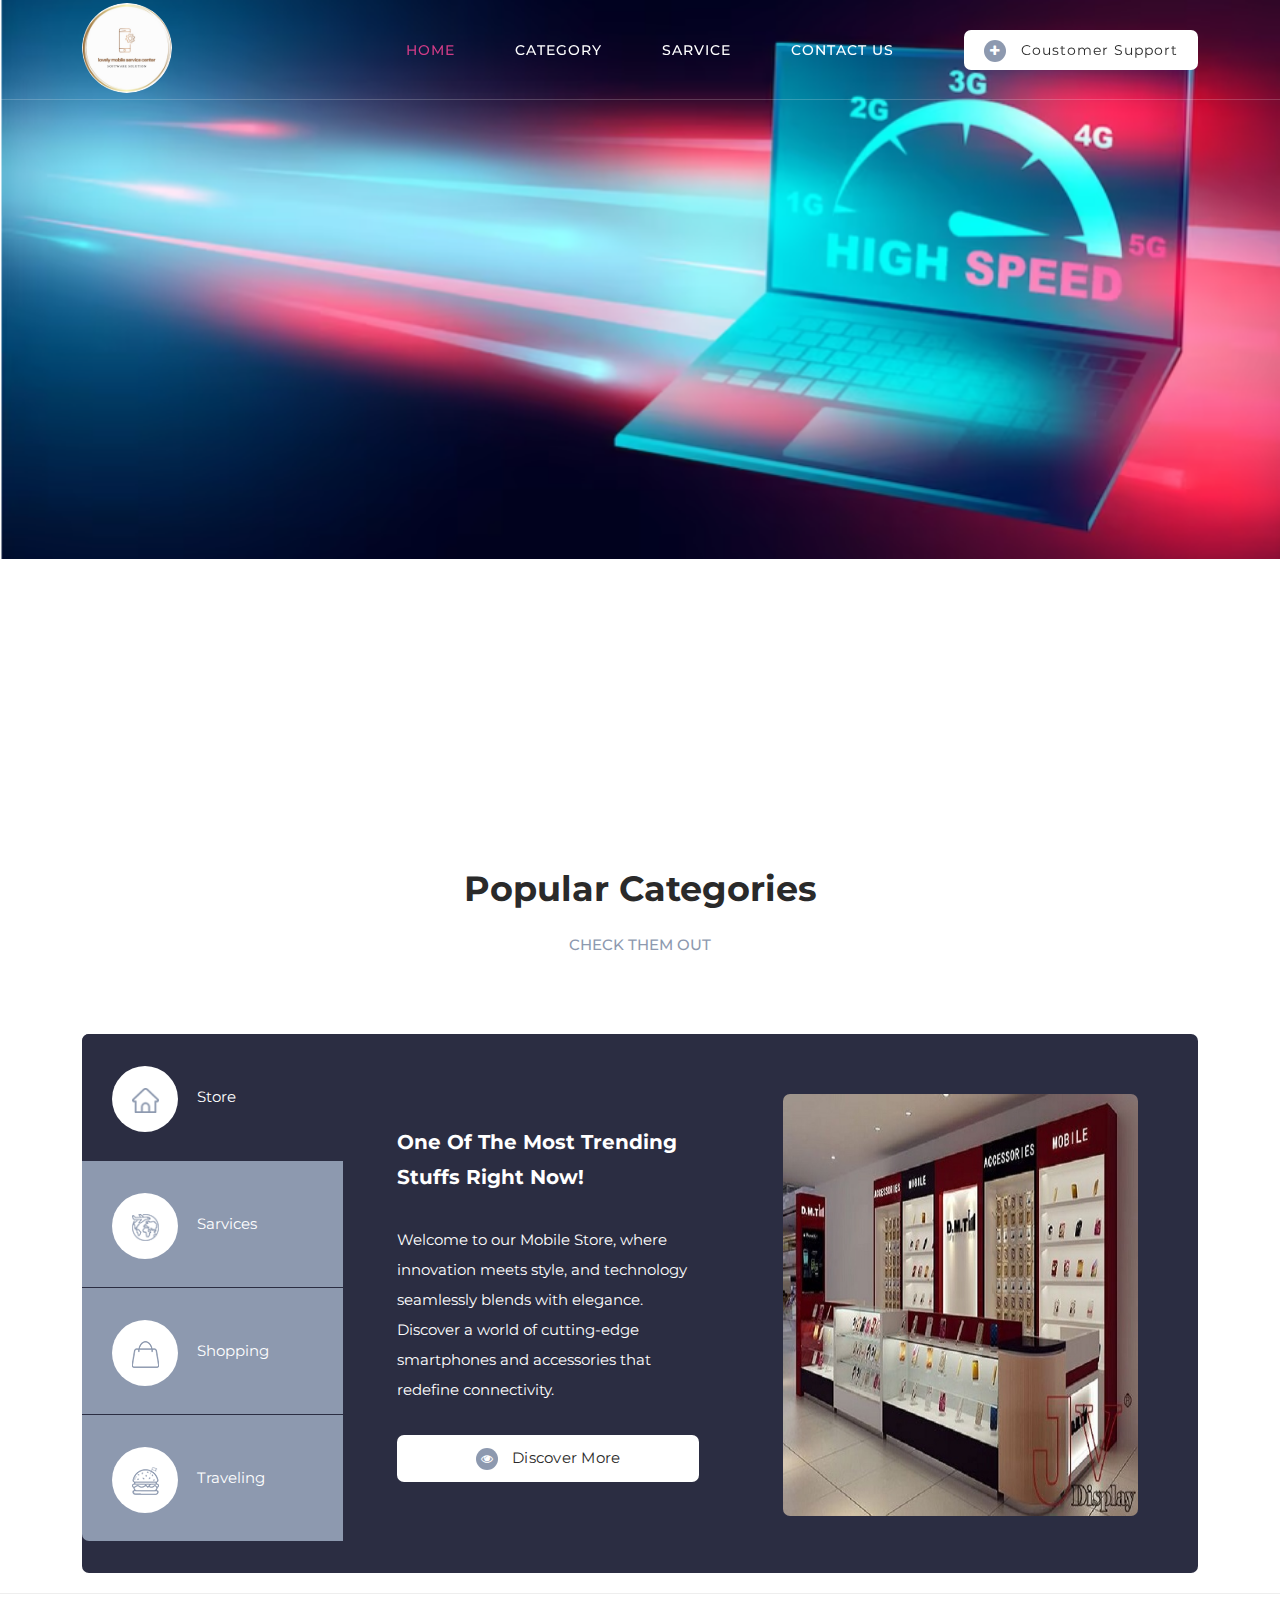
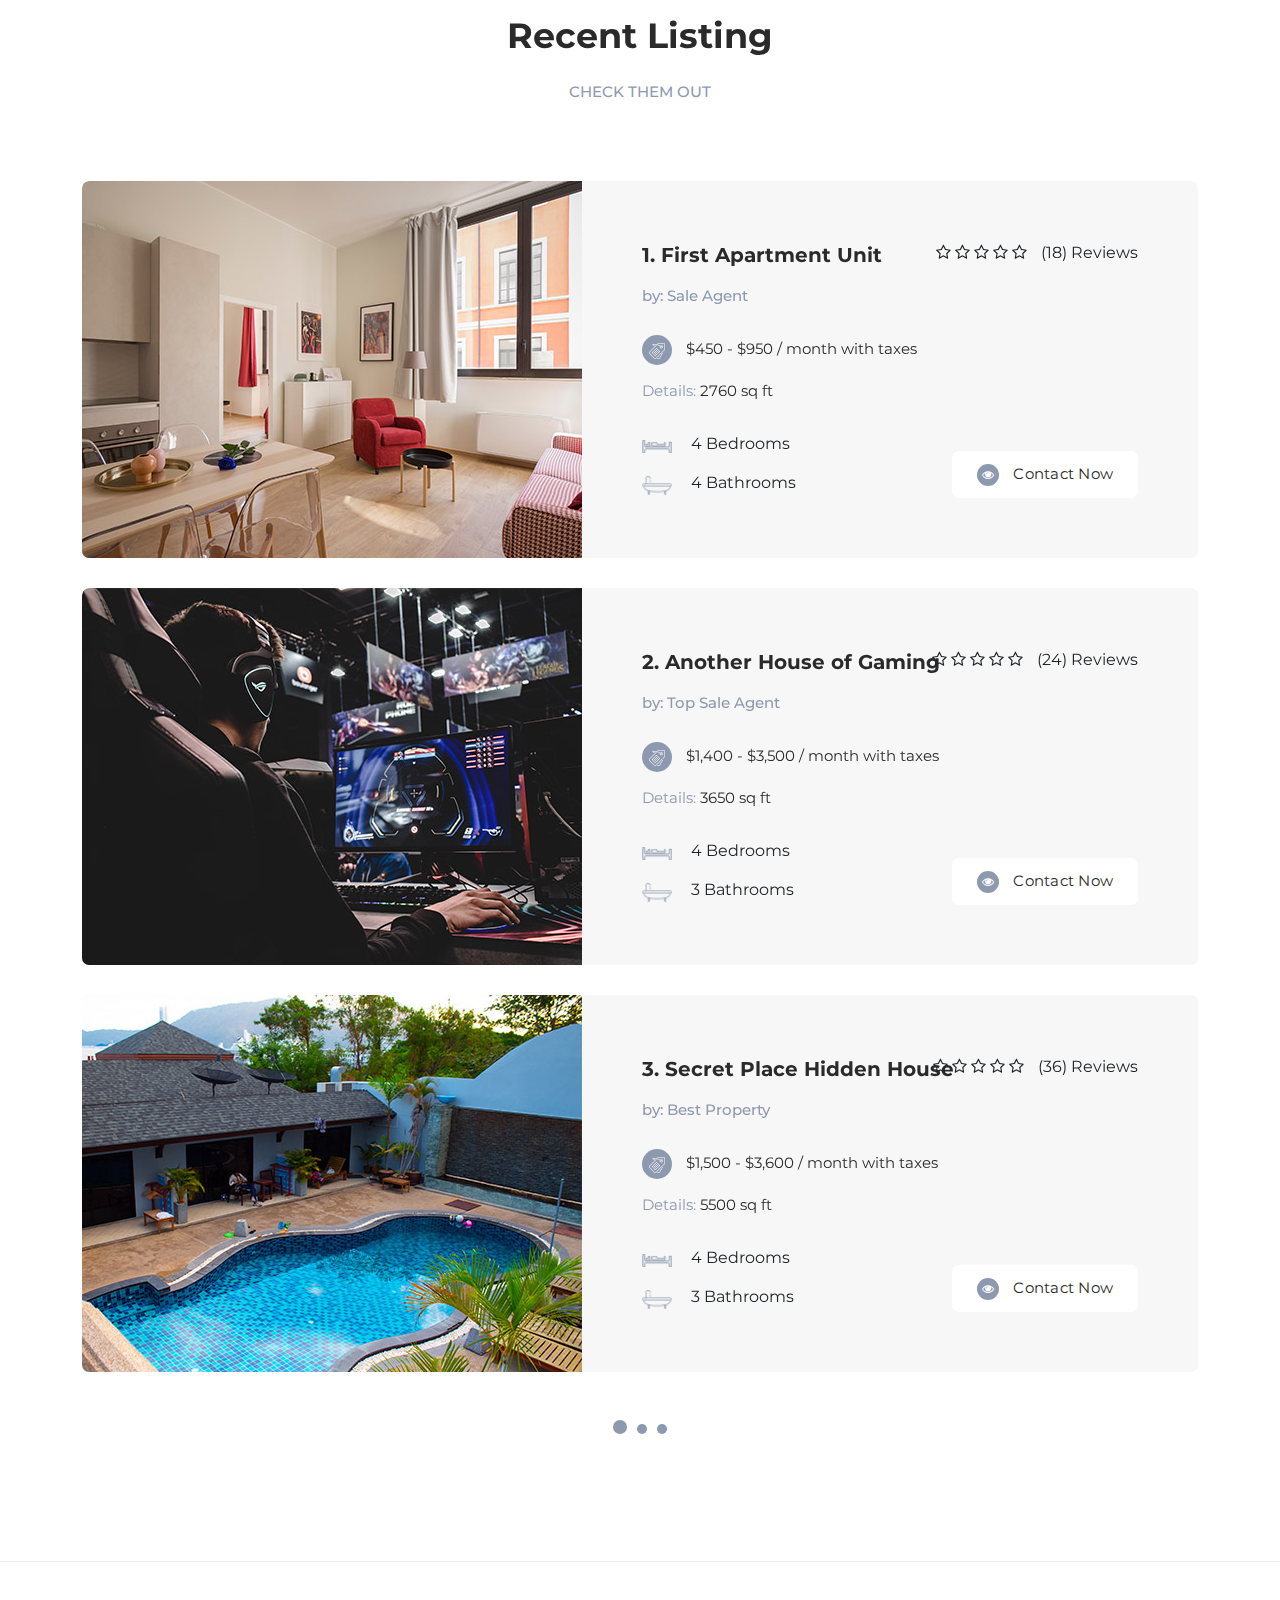
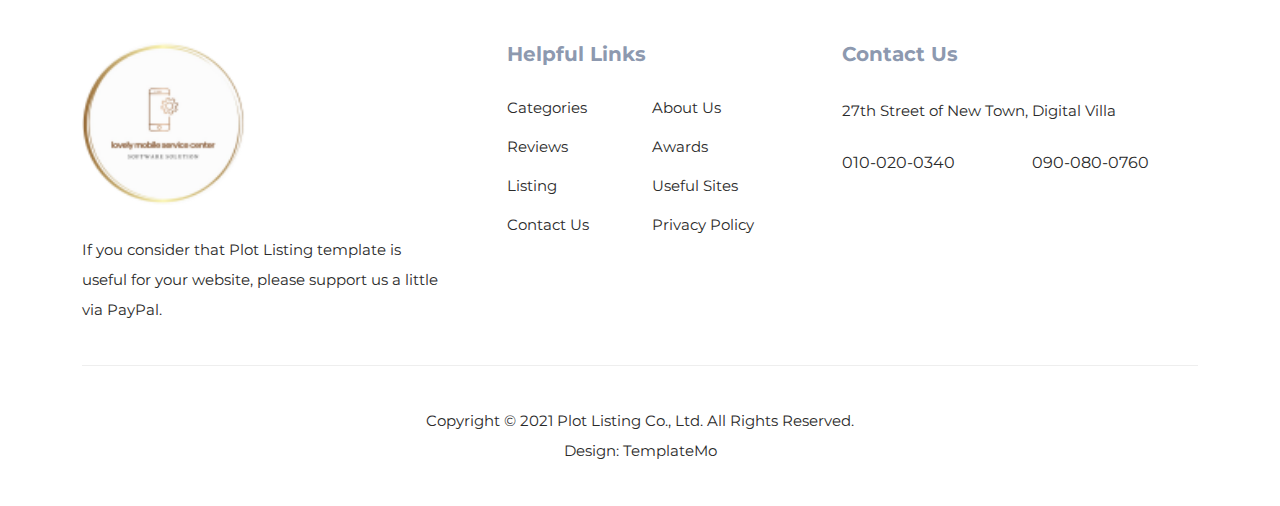
==== fina_year_project_ravi/home_page_ui/index.html @ c08e87d1 "Merge pull request #4 from ravipatel0052/child" ====
<!DOCTYPE html>
<html lang="en">

  <head>

    <meta charset="UTF-8">
    <meta name="viewport" content="width=device-width, initial-scale=1, shrink-to-fit=no">
    <meta name="description" content="">
    <meta name="author" content="">
    <link rel="preconnect" href="https://fonts.gstatic.com">
    <link href="https://fonts.googleapis.com/css2?family=Montserrat:wght@100;200;300;400;500;600;700;800;900&display=swap" rel="stylesheet">

    <title>Plot Listing HTML5 Website Template</title>

    <!-- Bootstrap core CSS -->
    <link href="vendor/bootstrap/css/bootstrap.min.css" rel="stylesheet">

    <!-- Additional CSS Files -->
    <link rel="stylesheet" href="assets/css/fontawesome.css">
    <link rel="stylesheet" href="assets/css/templatemo-plot-listing.css">
    <link rel="stylesheet" href="assets/css/animated.css">
    <link rel="stylesheet" href="assets/css/owl.css">

  </head>

<body>

  <!-- ***** Preloader Start ***** -->
  <div id="js-preloader" class="js-preloader">
    <div class="preloader-inner">
      <span class="dot"></span>
      <div class="dots">
        <span></span>
        <span></span>
        <span></span>
      </div>
    </div>
  </div>
  <!-- ***** Preloader End ***** -->

  <!-- ***** Header Area Start ***** -->
  <header class="header-area header-sticky wow slideInDown" data-wow-duration="0.75s" data-wow-delay="0s">
    <div class="container">
      <div class="row">
        <div class="col-12">
          <nav class="main-nav">
            <!-- ***** Logo Start ***** -->
            <a href="index.html" class="logo">
            </a>
            <!-- ***** Logo End ***** -->
            <!-- ***** Menu Start ***** -->
            <ul class="nav">
              <li><a href="index.html" class="active">Home</a></li>
              <li><a href="category.html">Category</a></li>
              <li><a href="listing.html">Sarvice</a></li>
              <li><a href="contact.html">Contact Us</a></li> 
              <li><div class="main-white-button"><a href="#"><i class="fa fa-plus"></i> Coustomer Support</a></div></li> 
            </ul>        
            <a class='menu-trigger'>
                <span>Menu</span>
            </a>
            <!-- ***** Menu End ***** -->
          </nav>
        </div>
      </div>
    </div>
  </header>

  
  <div>
    <div>
      <div>
        <div class="col-lg-12">
          <div class="owl-carousel owl-listing">
            <div class="item">
              <div class="row">
                <div class="main-slide">
                  <img src="./assets/images/f.png" alt="">
                </div>
              </div>
            </div>
            <div class="item">
              <div class="row">
                <div class="main-slide">
                  <img src="./assets/images/ff.png" alt="">
                </div>
              </div>
            </div>
            <div class="item">
              <div class="row">
                <div class="main-slide">
                  <img src="./assets/images/fffff.png" alt="">
                </div>
              </div>
            </div>
            <div class="item">
              <div class="row">
                <div class="main-slide">
                  <img src="./assets/images/ffff.png" alt="">
                </div>
              </div>
            </div>
            <div class="item">
              <div class="row">
                <div class="main-slide">
                  <img src="./assets/images/fff.png" alt="">
                </div>
              </div>
            </div>
          </div>
        </div>
      </div>
    </div>
  </div>

  <div class="popular-categories">
    <div class="container">
      <div class="row">
        <div class="col-lg-12">
          <div class="section-heading">
            <h2>Popular Categories</h2>
            <h6>Check Them Out</h6>
          </div>
        </div>
        <div class="col-lg-12">
          <div class="naccs">
            <div class="grid">
              <div class="row">
                <div class="col-lg-3">
                  <div class="menu">
                    <div class="first-thumb active">
                      <div class="thumb">
                        <span class="icon"><img src="assets/images/search-icon-01.png" alt=""></span>
                        Store
                      </div>
                    </div>
                    <div>
                      <div class="thumb">                 
                        <span class="icon"><img src="assets/images/search-icon-05.png" alt=""></span>
                        Sarvices
                      </div>
                    </div>
                    
                    <div>
                      <div class="thumb">                 
                        <span class="icon"><img src="assets/images/search-icon-04.png" alt=""></span>
                        Shopping
                      </div>
                    </div>
                    <div class="last-thumb">
                      <div class="thumb">                 
                        <span class="icon"><img src="assets/images/search-icon-02.png" alt=""></span>
                        Traveling
                      </div>
                    </div>
                  </div>
                </div> 
                <div class="col-lg-9 align-self-center">
                  <ul class="nacc">
                    <li class="active">
                      <div>
                        <div class="thumb">
                          <div class="row">
                            <div class="col-lg-5 align-self-center">
                              <div class="left-text">
                                <h4>One Of The Most Trending Stuffs Right Now!</h4>
                                <p>Welcome to our Mobile Store, where innovation meets style, and technology seamlessly blends with elegance. Discover a world of cutting-edge smartphones and accessories that redefine connectivity.</p>
                                <div class="main-white-button"><a href="#"><i class="fa fa-eye"></i> Discover More</a></div>
                              </div>
                            </div>
                            <div class="col-lg-7 align-self-center">
                              <div class="right-image">
                                <img src="assets/images/tabs-image-01.jpeg" alt="">
                              </div>
                            </div>
                          </div>
                        </div>
                      </div>
                    </li>
                    <li>
                      <div>
                        <div class="thumb">
                          <div class="row">
                            <div class="col-lg-5 align-self-center">
                              <div class="left-text">
                                <h4>Food and Lifestyle category is here</h4>
                                <p>You can feel free to download, edit and apply this template for your website. Please tell your friends about TemplateMo website.</p>
                                <div class="main-white-button"><a href="#"><i class="fa fa-eye"></i> Explore More</a></div>
                              </div>
                            </div>
                            <div class="col-lg-7 align-self-center">
                              <div class="right-image">
                                <img src="assets/images/tabs-image-02.jpg" alt="Foods on the table">
                              </div>
                            </div>
                          </div>
                        </div>
                      </div>
                    </li>
                    <li>
                      <div>
                        <div class="thumb">
                          <div class="row">
                            <div class="col-lg-5 align-self-center">
                              <div class="left-text">
                                <h4>Best car rentals for your trips!</h4>
                                <p>Did you know? You can get the best free HTML templates on Too CSS blog. Visit the blog pages and explore fresh and latest website templates.</p>
                                <div class="main-white-button"><a href="listing.html"><i class="fa fa-eye"></i> More Listing</a></div>
                              </div>
                            </div>
                            <div class="col-lg-7 align-self-center">
                              <div class="right-image">
                                <img src="assets/images/tabs-image-04.jpg" alt="cars in the city">
                              </div>
                            </div>
                          </div>
                        </div>
                      </div>
                    </li>
                    <li>
                      <div>
                        <div class="thumb">
                          <div class="row">
                            <div class="col-lg-5 align-self-center">
                              <div class="left-text">
                                <h4>Shopping List: Images from Unsplash</h4>
                                <p>Image credits go to Unsplash website that provides free stock photos for anyone. Images used in this Plot Listing template are from Unsplash.</p>
                                <div class="main-white-button"><a href="#"><i class="fa fa-eye"></i> Discover More</a></div>
                              </div>
                            </div>
                            <div class="col-lg-7 align-self-center">
                              <div class="right-image">
                                <img src="assets/images/tabs-image-03.jpg" alt="Shopping Girl">
                              </div>
                            </div>
                          </div>
                        </div>
                      </div>
                    </li>
                  </ul>
                </div>          
              </div>
            </div>
          </div>
        </div>
      </div>
    </div>
  </div>


  <div class="recent-listing">
    <div class="container">
      <div class="row">
        <div class="col-lg-12">
          <div class="section-heading header-text">
            <h2>Recent Listing</h2>
            <h6>Check Them Out</h6>
          </div>
        </div>
        <div class="col-lg-12">
          <div class="owl-carousel owl-listing">
            <div class="item">
              <div class="row">
                <div class="col-lg-12">
                  <div class="listing-item">
                    <div class="left-image">
                      <a href="#"><img src="assets/images/listing-01.jpg" alt=""></a>
                    </div>
                    <div class="right-content align-self-center">
                      <a href="#"><h4>1. First Apartment Unit</h4></a>
                      <h6>by: Sale Agent</h6>
                      <ul class="rate">
                        <li><i class="fa fa-star-o"></i></li>
                        <li><i class="fa fa-star-o"></i></li>
                        <li><i class="fa fa-star-o"></i></li>
                        <li><i class="fa fa-star-o"></i></li>
                        <li><i class="fa fa-star-o"></i></li>
                        <li>(18) Reviews</li>
                      </ul>
                      <span class="price"><div class="icon"><img src="assets/images/listing-icon-01.png" alt=""></div> $450 - $950 / month with taxes</span>
                      <span class="details">Details: <em>2760 sq ft</em></span>
                      <ul class="info">
                        <li><img src="assets/images/listing-icon-02.png" alt=""> 4 Bedrooms</li>
                        <li><img src="assets/images/listing-icon-03.png" alt=""> 4 Bathrooms</li>
                      </ul>
                      <div class="main-white-button">
                        <a href="contact.html"><i class="fa fa-eye"></i> Contact Now</a>
                      </div>
                    </div>
                  </div>
                </div>
                <div class="col-lg-12">
                  <div class="listing-item">
                    <div class="left-image">
                      <a href="#"><img src="assets/images/listing-02.jpg" alt=""></a>
                    </div>
                    <div class="right-content align-self-center">
                      <a href="#"><h4>2. Another House of Gaming</h4></a>
                      <h6>by: Top Sale Agent</h6>
                      <ul class="rate">
                        <li><i class="fa fa-star-o"></i></li>
                        <li><i class="fa fa-star-o"></i></li>
                        <li><i class="fa fa-star-o"></i></li>
                        <li><i class="fa fa-star-o"></i></li>
                        <li><i class="fa fa-star-o"></i></li>
                        <li>(24) Reviews</li>
                      </ul>
                      <span class="price"><div class="icon"><img src="assets/images/listing-icon-01.png" alt=""></div> $1,400 - $3,500 / month with taxes</span>
                      <span class="details">Details: <em>3650 sq ft</em></span>
                      <ul class="info">
                        <li><img src="assets/images/listing-icon-02.png" alt=""> 4 Bedrooms</li>
                        <li><img src="assets/images/listing-icon-03.png" alt=""> 3 Bathrooms</li>
                      </ul>
                      <div class="main-white-button">
                        <a href="contact.html"><i class="fa fa-eye"></i> Contact Now</a>
                      </div>
                    </div>
                  </div>
                </div>
                <div class="col-lg-12">
                  <div class="listing-item">
                    <div class="left-image">
                      <a href="#"><img src="assets/images/listing-03.jpg" alt=""></a>
                    </div>
                    <div class="right-content align-self-center">
                      <a href="#"><h4>3. Secret Place Hidden House</h4></a>
                      <h6>by: Best Property</h6>
                      <ul class="rate">
                        <li><i class="fa fa-star-o"></i></li>
                        <li><i class="fa fa-star-o"></i></li>
                        <li><i class="fa fa-star-o"></i></li>
                        <li><i class="fa fa-star-o"></i></li>
                        <li><i class="fa fa-star-o"></i></li>
                        <li>(36) Reviews</li>
                      </ul>
                      <span class="price"><div class="icon"><img src="assets/images/listing-icon-01.png" alt=""></div> $1,500 - $3,600 / month with taxes</span>
                      <span class="details">Details: <em>5500 sq ft</em></span>
                      <ul class="info">
                        <li><img src="assets/images/listing-icon-02.png" alt=""> 4 Bedrooms</li>
                        <li><img src="assets/images/listing-icon-03.png" alt=""> 3 Bathrooms</li>
                      </ul>
                      <div class="main-white-button">
                        <a href="contact.html"><i class="fa fa-eye"></i> Contact Now</a>
                      </div>
                    </div>
                  </div>
                </div>
              </div>
            </div>
            <div class="item">
              <div class="row">
                <div class="col-lg-12">
                  <div class="listing-item">
                    <div class="left-image">
                      <a href="#"><img src="assets/images/listing-04.jpg" alt=""></a>
                    </div>
                    <div class="right-content align-self-center">
                      <a href="#"><h4>4. Sunshine Fourth Apartment</h4></a>
                      <h6>by: Sale Agent</h6>
                      <ul class="rate">
                        <li><i class="fa fa-star-o"></i></li>
                        <li><i class="fa fa-star-o"></i></li>
                        <li><i class="fa fa-star-o"></i></li>
                        <li><i class="fa fa-star-o"></i></li>
                        <li><i class="fa fa-star-o"></i></li>
                        <li>(24) Reviews</li>
                      </ul>
                      <span class="price"><div class="icon"><img src="assets/images/listing-icon-01.png" alt=""></div> $3,600 / month with taxes</span>
                      <span class="details">Details: <em>3660 sq ft</em></span>
                      <ul class="info">
                        <li><img src="assets/images/listing-icon-02.png" alt=""> 5 Bedrooms</li>
                        <li><img src="assets/images/listing-icon-03.png" alt=""> 3 Bathrooms</li>
                      </ul>
                      <div class="main-white-button">
                        <a href="contact.html"><i class="fa fa-eye"></i> Contact Now</a>
                      </div>
                    </div>
                  </div>
                </div>
                <div class="col-lg-12">
                  <div class="listing-item">
                    <div class="left-image">
                      <a href="#"><img src="assets/images/listing-05.jpg" alt=""></a>
                    </div>
                    <div class="right-content align-self-center">
                      <a href="#"><h4>5. Best House Of the Town</h4></a>
                      <h6>by: Sale Agent</h6>
                      <ul class="rate">
                        <li><i class="fa fa-star-o"></i></li>
                        <li><i class="fa fa-star-o"></i></li>
                        <li><i class="fa fa-star-o"></i></li>
                        <li><i class="fa fa-star-o"></i></li>
                        <li><i class="fa fa-star-o"></i></li>
                        <li>(32) Reviews</li>
                      </ul>
                      <span class="price"><div class="icon"><img src="assets/images/listing-icon-01.png" alt=""></div> $5,600 / month with taxes</span>
                      <span class="details">Details: <em>1750 sq ft</em></span>
                      <ul class="info">
                        <li><img src="assets/images/listing-icon-02.png" alt=""> 6 Bedrooms</li>
                        <li><img src="assets/images/listing-icon-03.png" alt=""> 3 Bathrooms</li>
                      </ul>
                      <div class="main-white-button">
                        <a href="contact.html"><i class="fa fa-eye"></i> Contact Now</a>
                      </div>
                    </div>
                  </div>
                </div>
                <div class="col-lg-12">
                  <div class="listing-item">
                    <div class="left-image">
                      <a href="#"><img src="assets/images/listing-06.jpg" alt=""></a>
                    </div>
                    <div class="right-content align-self-center">
                      <a href="#"><h4>6. Amazing Pool Party Villa</h4></a>
                      <h6>by: Sale Agent</h6>
                      <ul class="rate">
                        <li><i class="fa fa-star-o"></i></li>
                        <li><i class="fa fa-star-o"></i></li>
                        <li><i class="fa fa-star-o"></i></li>
                        <li><i class="fa fa-star-o"></i></li>
                        <li><i class="fa fa-star-o"></i></li>
                        <li>(40) Reviews</li>
                      </ul>
                      <span class="price"><div class="icon"><img src="assets/images/listing-icon-01.png" alt=""></div> $3,850 / month with taxes</span>
                      <span class="details">Details: <em>3660 sq ft</em></span>
                      <ul class="info">
                        <li><img src="assets/images/listing-icon-02.png" alt=""> 4 Bedrooms</li>
                        <li><img src="assets/images/listing-icon-03.png" alt=""> 3 Bathrooms</li>
                      </ul>
                      <div class="main-white-button">
                        <a href="contact.html"><i class="fa fa-eye"></i> Contact Now</a>
                      </div>
                    </div>
                  </div>
                </div>
              </div>
            </div>
            <div class="item">
              <div class="row">
                <div class="col-lg-12">
                  <div class="listing-item">
                    <div class="left-image">
                      <a href="#"><img src="assets/images/listing-05.jpg" alt=""></a>
                    </div>
                    <div class="right-content align-self-center">
                      <a href="#"><h4>7. Sunny Apartment</h4></a>
                      <h6>by: Sale Agent</h6>
                      <ul class="rate">
                        <li><i class="fa fa-star-o"></i></li>
                        <li><i class="fa fa-star-o"></i></li>
                        <li><i class="fa fa-star-o"></i></li>
                        <li><i class="fa fa-star-o"></i></li>
                        <li><i class="fa fa-star-o"></i></li>
                        <li>(24) Reviews</li>
                      </ul>
                      <span class="price"><div class="icon"><img src="assets/images/listing-icon-01.png" alt=""></div> $5,450 / month with taxes</span>
                      <span class="details">Details: <em>1640 sq ft</em></span>
                      <ul class="info">
                        <li><img src="assets/images/listing-icon-02.png" alt=""> 8 Bedrooms</li>
                        <li><img src="assets/images/listing-icon-03.png" alt=""> 5 Bathrooms</li>
                      </ul>
                      <div class="main-white-button">
                        <a href="contact.html"><i class="fa fa-eye"></i> Contact Now</a>
                      </div>
                    </div>
                  </div>
                </div>
                <div class="col-lg-12">
                  <div class="listing-item">
                    <div class="left-image">
                      <a href="#"><img src="assets/images/listing-02.jpg" alt=""></a>
                    </div>
                    <div class="right-content align-self-center">
                      <a href="#"><h4>8. Third House of Gaming</h4></a>
                      <h6>by: Sale Agent</h6>
                      <ul class="rate">
                        <li><i class="fa fa-star-o"></i></li>
                        <li><i class="fa fa-star-o"></i></li>
                        <li><i class="fa fa-star-o"></i></li>
                        <li><i class="fa fa-star-o"></i></li>
                        <li><i class="fa fa-star-o"></i></li>
                        <li>(15) Reviews</li>
                      </ul>
                      <span class="price"><div class="icon"><img src="assets/images/listing-icon-01.png" alt=""></div> $5,520 / month with taxes</span>
                      <span class="details">Details: <em>1660 sq ft</em></span>
                      <ul class="info">
                        <li><img src="assets/images/listing-icon-02.png" alt=""> 5 Bedrooms</li>
                        <li><img src="assets/images/listing-icon-03.png" alt=""> 4 Bathrooms</li>
                      </ul>
                      <div class="main-white-button">
                        <a href="contact.html"><i class="fa fa-eye"></i> Contact Now</a>
                      </div>
                    </div>
                  </div>
                </div>
                <div class="col-lg-12">
                  <div class="listing-item">
                    <div class="left-image">
                      <a href="#"><img src="assets/images/listing-06.jpg" alt=""></a>
                    </div>
                    <div class="right-content align-self-center">
                      <a href="#"><h4>9. Relaxing BBQ Party Villa</h4></a>
                      <h6>by: Sale Agent</h6>
                      <ul class="rate">
                        <li><i class="fa fa-star-o"></i></li>
                        <li><i class="fa fa-star-o"></i></li>
                        <li><i class="fa fa-star-o"></i></li>
                        <li><i class="fa fa-star-o"></i></li>
                        <li><i class="fa fa-star-o"></i></li>
                        <li>(20) Reviews</li>
                      </ul>
                      <span class="price"><div class="icon"><img src="assets/images/listing-icon-01.png" alt=""></div> $4,760 / month with taxes</span>
                      <span class="details">Details: <em>2880 sq ft</em></span>
                      <ul class="info">
                        <li><img src="assets/images/listing-icon-02.png" alt=""> 6 Bedrooms</li>
                        <li><img src="assets/images/listing-icon-03.png" alt=""> 4 Bathrooms</li>
                      </ul>
                      <div class="main-white-button">
                        <a href="contact.html"><i class="fa fa-eye"></i> Contact Now</a>
                      </div>
                    </div>
                  </div>
                </div>
              </div>
            </div>
          </div>
        </div>
      </div>
    </div>
  </div>


  <footer>
    <div class="container">
      <div class="row">
        <div class="col-lg-4">
          <div class="about">
            <div class="logo">
              <img src="assets/images/white-logo.png" alt="Plot Listing">
            </div>
            <p>If you consider that <a rel="nofollow" href="https://templatemo.com/tm-564-plot-listing" target="_parent">Plot Listing template</a> is useful for your website, please <a rel="nofollow" href="https://www.paypal.me/templatemo" target="_blank">support us</a> a little via PayPal.</p>
          </div>
        </div>
        <div class="col-lg-4">
          <div class="helpful-links">
            <h4>Helpful Links</h4>
            <div class="row">
              <div class="col-lg-6 col-sm-6">
                <ul>
                  <li><a href="#">Categories</a></li>
                  <li><a href="#">Reviews</a></li>
                  <li><a href="#">Listing</a></li>
                  <li><a href="#">Contact Us</a></li>
                </ul>
              </div>
              <div class="col-lg-6">
                <ul>
                  <li><a href="#">About Us</a></li>
                  <li><a href="#">Awards</a></li>
                  <li><a href="#">Useful Sites</a></li>
                  <li><a href="#">Privacy Policy</a></li>
                </ul>
              </div>
            </div>
          </div>
        </div>
        <div class="col-lg-4">
          <div class="contact-us">
            <h4>Contact Us</h4>
            <p>27th Street of New Town, Digital Villa</p>
            <div class="row">
              <div class="col-lg-6">
                <a href="#">010-020-0340</a>
              </div>
              <div class="col-lg-6">
                <a href="#">090-080-0760</a>
              </div>
            </div>
          </div>
        </div>
        <div class="col-lg-12">
          <div class="sub-footer">
            <p>Copyright © 2021 Plot Listing Co., Ltd. All Rights Reserved.
            <br>
			Design: <a rel="nofollow" href="https://templatemo.com" title="CSS Templates">TemplateMo</a></p>
          </div>
        </div>
      </div>
    </div>
  </footer>


  <!-- Scripts -->
  <script src="vendor/jquery/jquery.min.js"></script>
  <script src="vendor/bootstrap/js/bootstrap.bundle.min.js"></script>
  <script src="assets/js/owl-carousel.js"></script>
  <script src="assets/js/animation.js"></script>
  <script src="assets/js/imagesloaded.js"></script>
  <script src="assets/js/custom.js"></script>

</body>

</html>
---- fina_year_project_ravi/home_page_ui/assets/css/templatemo-plot-listing.css ----
/* ---------------------------------------------
Table of contents
------------------------------------------------
01. font & reset css
02. reset
03. global styles
04. header
05. banner
06. features
07. testimonials
08. contact
09. footer
10. preloader
11. search
12. portfolio

--------------------------------------------- */
/* 
---------------------------------------------
font & reset css
--------------------------------------------- 
*/
@import url('https://fonts.googleapis.com/css2?family=Montserrat:wght@100;200;300;400;500;600;700;800;900&display=swap');
/* 
---------------------------------------------
reset
--------------------------------------------- 
*/
html, body, div, span, applet, object, iframe, h1, h2, h3, h4, h5, h6, p, blockquote, div
pre, a, abbr, acronym, address, big, cite, code, del, dfn, em, font, img, ins, kbd, q,
s, samp, small, strike, strong, sub, sup, tt, var, b, u, i, center, dl, dt, dd, ol, ul, li,
figure, header, nav, section, article, aside, footer, figcaption {
  margin: 0;
  padding: 0;
  border: 0;
  outline: 0;
}

/* clear fix */
.grid:after {
  content: '';
  display: block;
  clear: both;
}

/* ---- .grid-item ---- */

.grid-sizer,
.grid-item {
  width: 50%;
}

.grid-item {
  float: left;
}

.grid-item img {
  display: block;
  max-width: 100%;
}

.clearfix:after {
  content: ".";
  display: block;
  clear: both;
  visibility: hidden;
  line-height: 0;
  height: 0;
}

.clearfix {
  display: inline-block;
}

html[xmlns] .clearfix {
  display: block;
}

* html .clearfix {
  height: 1%;
}

ul, li {
  padding: 0;
  margin: 0;
  list-style: none;
}

header, nav, section, article, aside, footer, hgroup {
  display: block;
}

* {
  box-sizing: border-box;
}

html, body {
  font-family: 'Montserrat', sans-serif;
  font-weight: 400;
  background-color: #fff;
  -ms-text-size-adjust: 100%;
  -webkit-font-smoothing: antialiased;
  -moz-osx-font-smoothing: grayscale;
}

a {
  text-decoration: none !important;
}

h1, h2, h3, h4, h5, h6 {
  margin-top: 0px;
  margin-bottom: 0px;
}

ul {
  margin-bottom: 0px;
}

p {
  font-size: 15px;
  line-height: 30px;
  color: #2a2a2a;
}

img {
  margin-bottom: -3px;
  width: 100%;
  overflow: hidden;
}

/* 
---------------------------------------------
global styles
--------------------------------------------- 
*/
html,
body {
  background: #fff;
  font-family: 'Montserrat', sans-serif;
}

::selection {
  background: #03a4ed;
  color: #fff;
}

::-moz-selection {
  background: #03a4ed;
  color: #fff;
}

@media (max-width: 991px) {
  html, body {
    overflow-x: hidden;
  }
  .mobile-top-fix {
    margin-top: 30px;
    margin-bottom: 0px;
  }
  .mobile-bottom-fix {
    margin-bottom: 30px;
  }
  .mobile-bottom-fix-big {
    margin-bottom: 60px;
  }
}

.page-section {
  margin-top: 120px;
}

.section-heading h2 {
  font-size: 35px;
  margin-bottom: 25px;
  text-transform: capitalize;
  color: #2a2a2a;
  font-weight: 700;
  position: relative;
  z-index: 2;
  line-height: 44px;
}

.section-heading h6 {
  text-transform: uppercase;
  font-size: 15px;
  font-weight: 500;
  color: #8d99af;
}

.main-white-button a {
  display: inline-block;
  background-color: #fff;
  font-size: 15px;
  font-weight: 400;
  color: #2a2a2a;
  text-transform: capitalize;
  padding: 12px 25px;
  border-radius: 7px;
  letter-spacing: 0.25px;
  transition: all .3s;
}

.main-white-button a i {
  margin-right: 10px;
  width: 22px;
  height: 22px;
  background-color: #8d99af;
  color: #ffffff;
  border-radius: 50%;
  display: inline-block;
  text-align: center;
  font-size: 12px;
  line-height: 22px;
}

.main-white-button a:hover {
  background-color: #8d99af;
  color: #fff;
}

/* 
---------------------------------------------
header
--------------------------------------------- 
*/

.background-header {
  background-color:#1e1e1e!important;
  height: 80px!important;
  position: fixed!important;
  top: 0px;
  left: 0px;
  right: 0px;
  box-shadow: 0px 0px 10px rgba(0,0,0,0.15)!important;
}

.background-header .logo,
.background-header .main-nav .nav li a {
  color:#fff !important;
}

.background-header .main-nav .nav li:hover a {
  color: #8d99af!important;
}

.background-header .nav li a.active {
  color: #8d99af!important;
}

.header-area {
  background-color:transparent ; /* edit */
  border-bottom: 1px solid rgba(250,250,250,0.2);
  position: fixed;
  top: 0px;
  left: 0px;
  right: 0px;
  z-index: 100;
  height: 100px;
  -webkit-transition: all .5s ease 0s;
  -moz-transition: all .5s ease 0s;
  -o-transition: all .5s ease 0s;
  transition: all .5s ease 0s;
}

.header-area .main-nav {
  min-height: 80px;
  background: transparent;
}

.header-area .main-nav a.logo {
  background-image: url(../images/white-logo.png);
  width: 90px;
  height: 90px;
  border-radius: 50%;
  background-size: cover;
  display: inline-block;
  margin-top: 3px;
}

.background-header .main-nav a.logo {
  background-image: url(../images/white-logo.png);
  width: 58px;
  height: 58px;
  display: inline-block;
  margin-top: 10px;
}

.background-header .main-nav .nav {
  margin-top: 20px !important;
}

.header-area .main-nav .nav {
  float: right;
  margin-top: 30px;
  margin-right: 0px;
  background-color: transparent;
  -webkit-transition: all 0.3s ease 0s;
  -moz-transition: all 0.3s ease 0s;
  -o-transition: all 0.3s ease 0s;
  transition: all 0.3s ease 0s;
  position: relative;
  z-index: 999;
}

.header-area .main-nav .nav li {
  padding-left: 30px;
  padding-right: 30px;
}

.header-area .main-nav .nav li:last-child {
  padding-right: 0px;
  padding-left: 40px;
}

.header-area .main-nav .nav li:last-child a ,
.background-header .main-nav .nav li:last-child a {
  color: #2a2a2a !important;
  text-transform: capitalize;
  padding: 0px 20px;
  font-weight: 400;
}

.header-area .main-nav .nav li:last-child a i,
.background-header .main-nav .nav li:last-child a i {
  font-size: 12px!important;
  font-weight: 400 !important;
}

.background-header .main-nav .nav li:last-child .main-white-button a {
  background-color: #fff;
  color: #8d99af !important;
}

.background-header .main-nav .nav li:last-child .main-white-button a i {
  background-color: #8d99af;
  color: #fff;
}

.header-area .main-nav .nav li:last-child a:hover,
.header-area .main-nav .nav li:last-child a.active {
  color: #fff !important;
}

.header-area .main-nav .nav li a {
  display: block;
  font-weight: 500;
  font-size: 14px;
  color: #fff;
  text-transform: uppercase;
  -webkit-transition: all 0.3s ease 0s;
  -moz-transition: all 0.3s ease 0s;
  -o-transition: all 0.3s ease 0s;
  transition: all 0.3s ease 0s;
  height: 40px;
  line-height: 40px;
  border: transparent;
  letter-spacing: 1px;
}

.header-area .main-nav .nav li:hover a,
.header-area .main-nav .nav li a.active {
  color: #d03c86!important;
}

.background-header .main-nav .nav li:hover a,
.background-header .main-nav .nav li a.active {
  color: #d03c86!important;
  opacity: 1;
}

.header-area .main-nav .nav li:last-child a:hover ,
.background-header .main-nav .nav li:last-child a:hover {
  background-color: #21a113d0;
}

.header-area .main-nav .nav li.has-sub {
  position: relative;
  padding-right: 15px;
}

.header-area .main-nav .nav li.has-sub:after {
  font-family: FontAwesome;
  content: "\f107";
  font-size: 12px;
  color: #fff;
  position: absolute;
  right: 5px;
  top: 12px;
}

.background-header .main-nav .nav li.has-sub:after {
  color: #1e1e1e;
}

.header-area .main-nav .nav li.has-sub ul.sub-menu {
  position: absolute;
  width: 200px;
  box-shadow: 0 2px 28px 0 rgba(0, 0, 0, 0.06);
  overflow: hidden;
  top: 40px;
  opacity: 0;
  transition: all .3s;
  transform: translateY(+2em);
  visibility: hidden;
  z-index: -1;
}

.header-area .main-nav .nav li.has-sub ul.sub-menu li {
  margin-left: 0px;
  padding-left: 0px;
  padding-right: 0px;
}

.header-area .main-nav .nav li.has-sub ul.sub-menu li a {
  opacity: 1;
  display: block;
  background: #f7f7f7;
  color: #2a2a2a!important;
  padding-left: 20px;
  height: 40px;
  line-height: 40px;
  -webkit-transition: all 0.3s ease 0s;
  -moz-transition: all 0.3s ease 0s;
  -o-transition: all 0.3s ease 0s;
  transition: all 0.3s ease 0s;
  position: relative;
  font-size: 13px;
  font-weight: 400;
  border-bottom: 1px solid #eee;
}

.header-area .main-nav .nav li.has-sub ul li a:hover {
  background: #fff;
  color: #f5a425!important;
  padding-left: 25px;
}

.header-area .main-nav .nav li.has-sub ul li a:hover:before {
  width: 3px;
}

.header-area .main-nav .nav li.has-sub:hover ul.sub-menu {
  visibility: visible;
  opacity: 1;
  z-index: 1;
  transform: translateY(0%);
  transition-delay: 0s, 0s, 0.3s;
}

.header-area .main-nav .menu-trigger {
  cursor: pointer;
  display: block;
  position: absolute;
  top: 33px;
  width: 32px;
  height: 40px;
  text-indent: -9999em;
  z-index: 99;
  right: 40px;
  display: none;
}

.background-header .main-nav .menu-trigger {
  top: 23px;
}

.header-area .main-nav .menu-trigger span,
.header-area .main-nav .menu-trigger span:before,
.header-area .main-nav .menu-trigger span:after {
  -moz-transition: all 0.4s;
  -o-transition: all 0.4s;
  -webkit-transition: all 0.4s;
  transition: all 0.4s;
  background-color: #1e1e1e;
  display: block;
  position: absolute;
  width: 30px;
  height: 2px;
  left: 0;
}

.background-header .main-nav .menu-trigger span,
.background-header .main-nav .menu-trigger span:before,
.background-header .main-nav .menu-trigger span:after {
  background-color: #fff;
}

.header-area .main-nav .menu-trigger span:before,
.header-area .main-nav .menu-trigger span:after {
  -moz-transition: all 0.4s;
  -o-transition: all 0.4s;
  -webkit-transition: all 0.4s;
  transition: all 0.4s;
  background-color: #1e1e1e;
  display: block;
  position: absolute;
  width: 30px;
  height: 2px;
  left: 0;
  width: 75%;
}

.background-header .main-nav .menu-trigger span:before,
.background-header .main-nav .menu-trigger span:after {
  background-color: #fff;
}

.header-area .main-nav .menu-trigger span:before,
.header-area .main-nav .menu-trigger span:after {
  content: "";
}

.header-area .main-nav .menu-trigger span {
  top: 16px;
}

.header-area .main-nav .menu-trigger span:before {
  -moz-transform-origin: 33% 100%;
  -ms-transform-origin: 33% 100%;
  -webkit-transform-origin: 33% 100%;
  transform-origin: 33% 100%;
  top: -10px;
  z-index: 10;
}

.header-area .main-nav .menu-trigger span:after {
  -moz-transform-origin: 33% 0;
  -ms-transform-origin: 33% 0;
  -webkit-transform-origin: 33% 0;
  transform-origin: 33% 0;
  top: 10px;
}

.header-area .main-nav .menu-trigger.active span,
.header-area .main-nav .menu-trigger.active span:before,
.header-area .main-nav .menu-trigger.active span:after {
  background-color: transparent;
  width: 100%;
}

.header-area .main-nav .menu-trigger.active span:before {
  -moz-transform: translateY(6px) translateX(1px) rotate(45deg);
  -ms-transform: translateY(6px) translateX(1px) rotate(45deg);
  -webkit-transform: translateY(6px) translateX(1px) rotate(45deg);
  transform: translateY(6px) translateX(1px) rotate(45deg);
  background-color: #1e1e1e;
}

.background-header .main-nav .menu-trigger.active span:before {
  background-color: #1e1e1e;
}

.header-area .main-nav .menu-trigger.active span:after {
  -moz-transform: translateY(-6px) translateX(1px) rotate(-45deg);
  -ms-transform: translateY(-6px) translateX(1px) rotate(-45deg);
  -webkit-transform: translateY(-6px) translateX(1px) rotate(-45deg);
  transform: translateY(-6px) translateX(1px) rotate(-45deg);
  background-color: #1e1e1e;
}

.background-header .main-nav .menu-trigger.active span:after {
  background-color: #1e1e1e;
}

.header-area.header-sticky {
  min-height: 80px;
}

.header-area .nav {
  margin-top: 30px;
}

.header-area.header-sticky .nav li a.active {
  color: #8d99af;
}

@media (max-width: 1200px) {
  .header-area .main-nav .nav li {
    padding-left: 12px;
    padding-right: 12px;
  }
  .header-area .main-nav:before {
    display: none;
  }
}

@media (max-width: 992px) {
  .header-area .main-nav .nav li:last-child  ,
  .background-header .main-nav .nav li:last-child {
    display: none;
  }
  .header-area .main-nav .nav li:nth-child(6),
  .background-header .main-nav .nav li:nth-child(6) {
    padding-right: 0px;
  }
}

@media (max-width: 767px) {
  .background-header .main-nav .nav {
    margin-top: 80px !important;
  }
  .header-area .main-nav .logo {
    color: #1e1e1e;
  }
  .header-area.header-sticky .nav li a:hover,
  .header-area.header-sticky .nav li a.active {
    color: #8d99af!important;
    opacity: 1;
  }
  .header-area.header-sticky .nav li.search-icon a {
    width: 100%;
  }
  .header-area {
    background-color: transparent;
    padding: 0px 15px;
    height: 100px;
    box-shadow: none;
    text-align: center;
  }
  .header-area .container {
    padding: 0px;
  }
  .header-area .logo {
    margin-left: 30px;
  }
  .header-area .menu-trigger {
    display: block !important;
  }
  .header-area .main-nav {
    overflow: hidden;
  }
  .header-area .main-nav .nav {
    float: none;
    width: 100%;
    display: none;
    -webkit-transition: all 0s ease 0s;
    -moz-transition: all 0s ease 0s;
    -o-transition: all 0s ease 0s;
    transition: all 0s ease 0s;
    margin-left: 0px;
  }
  .background-header .nav {
    margin-top: 80px;
  }
  .header-area .main-nav .nav li:first-child {
    border-top: 1px solid #eee;
  }
  .header-area.header-sticky .nav {
    margin-top: 100px;
  }
  .header-area .main-nav .nav li {
    width: 100%;
    background: #fff;
    border-bottom: 1px solid #e7e7e7;
    padding-left: 0px !important;
    padding-right: 0px !important;
  }
  .header-area .main-nav .nav li a {
    height: 50px !important;
    line-height: 50px !important;
    padding: 0px !important;
    border: none !important;
    background: #f7f7f7 !important;
    color: #191a20 !important;
  }
  .header-area .main-nav .nav li a:hover {
    background: #eee !important;
    color: #8d99af!important;
  }
  .header-area .main-nav .nav li.has-sub ul.sub-menu {
    position: relative;
    visibility: inherit;
    opacity: 1;
    z-index: 1;
    transform: translateY(0%);
    top: 0px;
    width: 100%;
    box-shadow: none;
    height: 0px;
    transition: all 0s;
  }
  .header-area .main-nav .nav li.submenu ul li a {
    font-size: 12px;
    font-weight: 400;
  }
  .header-area .main-nav .nav li.submenu ul li a:hover:before {
    width: 0px;
  }
  .header-area .main-nav .nav li.has-sub ul.sub-menu {
    height: auto;
  }
  .header-area .main-nav .nav li.has-sub:after {
    color: #3B566E;
    right: 30px;
    font-size: 14px;
    top: 15px;
  }
  .header-area .main-nav .nav li.submenu:hover ul, .header-area .main-nav .nav li.submenu:focus ul {
    height: 0px;
  }
}

@media (min-width: 767px) {
  .header-area .main-nav .nav {
    display: flex !important;
  }
}
/*
---------------------------------------
main slide
---------------------------------------
*/
.main-slide{
  max-height: 85vh;

}
/*
---------------------------------------
Popular Categories
---------------------------------------
*/

.popular-categories {
  margin-top: 120px;
}

.popular-categories .section-heading {
  text-align: center;
  margin-bottom: 80px;
}

.popular-categories .naccs {
  position: relative;
  background-color: #2b2d42;
  border-radius: 7px;
}

.popular-categories .icon {
  display: inline-block;
  width: 66px;
  height: 66px;
  border-radius: 50%;
  text-align: center;
  line-height: 62px;
  color: #8d99af;
  background-color: #fff;
  margin-right: 15px;
}

.popular-categories .icon img {
  max-width: 27px;
}

.popular-categories .naccs .menu div.first-thumb {
  border-top-left-radius: 7px;
}

.popular-categories .naccs .menu div.last-thumb {
  margin-bottom: 0px;
  border-bottom-left-radius: 7px;
}

.popular-categories .naccs .menu div {
  color: #fff;
  font-size: 15px;
  background-color: #8d99af;
  margin-bottom: 1px;
  height: 126px;
  text-align: left;
  padding: 0px 15px;
  line-height: 126px;
  cursor: pointer;
  position: relative;
  transition: 1s all cubic-bezier(0.075, 0.82, 0.165, 1);
}

.popular-categories .naccs .menu div.active,
.popular-categories .naccs .menu div.active .thumb {
  background-color: #2b2d42;
}

.popular-categories ul.nacc {
  position: relative;
  min-height: 100%;
  list-style: none;
  margin: 0;
  padding: 0;
  transition: 0.5s all cubic-bezier(0.075, 0.82, 0.165, 1);
}

.popular-categories ul.nacc li {
  opacity: 0;
  transform: translateX(-50px);
  position: absolute;
  list-style: none;
  transition: 1s all cubic-bezier(0.075, 0.82, 0.165, 1);
}

.popular-categories ul.nacc li.active {
  transition-delay: 0.3s;
  position: relative;
  z-index: 2;
  opacity: 1;
  transform: translateX(0px);
}

.popular-categories ul.nacc li {
  width: 100%;
}

.popular-categories .nacc .thumb .left-text {
  margin-left: 30px;
}

.popular-categories .nacc .thumb .left-text h4 {
  color: #fff;
  font-size: 20px;
  font-weight: 700;
  line-height: 35px;
  margin-bottom: 30px;
}

.popular-categories .nacc .thumb .left-text p {
  color: #fff;
  margin-bottom: 30px;
}

.popular-categories .nacc .thumb .right-image {
  padding: 60px;
  display: inline-flex;
} 

.popular-categories .nacc .thumb img {
  border-radius: 7px;
}

.popular-categories .nacc .thumb .left-text .main-white-button a{
  width: 100%;
  text-align: center;
}

/*
---------------------------------------------
Recent Listing 
---------------------------------------------
*/

.recent-listing {
  margin-top: 20px;
  padding-top: 20px;
  margin-bottom: 120px;
  border-top: 1px solid #eee;
}

.recent-listing .section-heading {
  text-align: center;
  margin-bottom: 80px;
}

.recent-listing .item .listing-item {
  display: inline-flex;
  background-color: #f7f7f7;
  border-radius: 7px;
  width: 100%;
  position: relative;
  margin-bottom: 30px;
}

.recent-listing .item .left-image {
  float: left;
  overflow: hidden;
  border-top-left-radius: 7px;
  border-bottom-left-radius: 7px;
}

.recent-listing .item .left-image img {
  overflow: hidden;
  border-top-left-radius: 7px;
  border-bottom-left-radius: 7px;
}

.recent-listing .item .right-content {
  display: inline-block;
  padding: 60px;
}

.recent-listing .item .right-content ul.rate {
  position: absolute;
  right: 60px;
  top: 60px;
}

.recent-listing .item .right-content ul.rate li {
  display: inline-block;
}

.recent-listing .item .right-content ul.rate li:last-child {
  margin-left: 10px;
}

.recent-listing .item .right-content h4 {
  font-size: 20px;
  color: #2a2a2a;
  font-weight: 700;
  margin-bottom: 20px;
}

.recent-listing .item .right-content h6 {
  font-size: 15px;
  font-weight: 500;
  color: #8d99af;
}

.recent-listing .item .right-content span.price {
  color: #2a2a2a;
  font-size: 15px;
  margin-top: 30px;
  display: block;
  margin-bottom: 15px;
}

.recent-listing .item .right-content span.price .icon {
  width: 30px;
  height: 30px;
  background-color: #8d99af;
  border-radius: 50%;
  text-align: center;
  line-height: 28px;
  display: inline-block;
  margin-right: 10px;
}

.recent-listing .item .right-content span.price .icon img {
  max-width: 16px;
  text-align: center;
  display: inline-block;
}

.recent-listing .item .right-content span.details {
  display: block;
  margin-bottom: 30px;
  font-size: 15px;
  color: #8d99af;
}

.recent-listing .item .right-content span.details em {
  font-style: normal;
  color: #2a2a2a;
}

.recent-listing .item .right-content ul.info li {
  display: inline-block;
  margin-bottom: 15px;
  margin-right: 30px;
  width: 100%;
}

.recent-listing .item .right-content ul.info li:last-child {
  margin-bottom: 0px;
}

.recent-listing .item .right-content ul.info li img {
  max-width: 30px;
  margin-right: 15px;
  display: inline;
}

.recent-listing .item .right-content .main-white-button {
  position: absolute;
  right: 60px;
  bottom: 60px;
}

.recent-listing .owl-dots {
  margin-top: 15px;
  text-align: center;
}

.recent-listing .owl-dots .owl-dot {
  width: 10px;
  height: 10px;
  background-color: #8d99af;
  border-radius: 50%;
  margin: 0px 5px;
  transition: all .3s;
}

.recent-listing .owl-dots .active {
  width: 14px;
  height: 14px;
}



/*
---------------------------------------------
Footer
---------------------------------------------
*/

footer {
  border-top: 1px solid #eee;
  padding-top: 80px;
}

footer h4 {
  font-size: 20px;
  font-weight: 700;
  color: #8d99af;
  margin-bottom: 30px;
}

footer p,
footer a {
  color: #2a2a2a;
}

footer .logo img {
  max-width: 163px;
  margin-bottom: 30px;
}

footer .helpful-links {
  margin: 0px 45px;
}

footer .helpful-links ul li {
  display: block;
  margin-bottom: 15px;
}

footer .helpful-links ul li a {
  font-size: 15px;
  transition: all .3s;
}

footer .helpful-links ul li a:hover {
  color: #8d99af;
  border-bottom: 1px solid #8d99af;
}

footer .contact-us p {
  margin-bottom: 25px;
}

footer .contact-us a {
  transition: all .3s;
}

footer .contact-us a:hover {
  color: #8d99af;
  border-bottom: 1px solid #8d99af;
}

footer .sub-footer {
  text-align: center;
  margin-top: 40px;
  padding: 40px 0px;
  border-top: 1px solid #eee;
}



/* 
---------------------------------------------
contact
--------------------------------------------- 
*/

.contact-page {
  margin: 120px 0px;
}

.contact-page .inner-content {
  background-color: #f7f7f7;
  border-radius: 7px;
  overflow: hidden;
}

.contact-page .inner-content #map {
  margin-bottom: -8px;
  overflow: hidden;
  border-top-left-radius: 7px;
  border-bottom-left-radius: 7px;
}

form#contact {
  position: relative;
  margin: 0px 60px 0px 45px;
}

form#contact input {
  width: 100%;
  height: 46px;
  border-radius: 7px;
  background-color: transparent;
  border: 1px solid #8d99af;
  outline: none;
  font-size: 15px;
  font-weight: 300;
  color: #8d99af;
  padding: 0px 15px;
  margin-bottom: 30px;
}

form#contact ul li {
  display: inline-block;
  margin-right: 30px;
}

form#contact ul li:last-child {
  margin-right: 0px;
}

form#contact input[type=checkbox] {
  display: inline-block;
  width: 15px;
  min-width: 15px;
  height: 15px;
  background-color: transparent;
  border: 1px solid #8d99af;
  outline: none;
  cursor: pointer;
}

form#contact span {
  color: #8d99af;
  font-size: 14px;
  font-weight: 500;
  margin-left: 8px;
}

form#contact input::placeholder {
  color: #8d99af;
  font-weight: 500;
}

form#contact textarea {
  margin-top: 10px;
  width: 100%;
  min-width: 100%;
  max-width: 100%;
  max-height: 180px;
  min-height: 140px;
  height: 140px;
  border-radius: 7px;
  background-color: transparent;
  border: 1px solid #8d99af;
  outline: none;
  font-size: 15px;
  font-weight: 300;
  color: #8d99af;
  padding: 15px;
  margin-bottom: 30px;
}

form#contact textarea::placeholder {
  color: #8d99af;
  font-weight: 500;
}

form#contact button {
  margin-bottom: -15px;
  display: inline-block;
  background-color: #8d99af;
  font-size: 15px;
  font-weight: 400;
  color: #fff;
  text-transform: capitalize;
  padding: 12px 25px;
  border-radius: 7px;
  letter-spacing: 0.25px;
  border: none;
  outline: none;
  transition: all .3s;
}

form#contact button i {
  margin-right: 10px;
  width: 24px;
  height: 24px;
  background-color: #2b2d42;
  color: #fff;
  border-radius: 50%;
  display: inline-block;
  text-align: center;
  font-size: 12px;
  line-height: 24px;
}

form#contact button:hover {
  background-color: #2b2d42;
  color: #fff;
}


/* 
---------------------------------------------
Page Heading
--------------------------------------------- 
*/

.page-heading {
  background-repeat: no-repeat;
  background-position: center center;
  background-size: cover;
  background-image: url(../images/heading-bg.jpg);
  padding: 230px 0px 120px 0px;
  position: relative;
  overflow: hidden;
}

.page-heading .top-text {
  text-align: left;
}

.page-heading .top-text h6 {
  color: #fff;
  font-size: 15px;
  font-weight: 500;
  text-transform: uppercase;
}

.page-heading .top-text h2 {
  color: #fff;
  line-height: 70px;
  font-size: 45px;
  font-weight: 800;
  text-transform: capitalize;
  margin-top: 15px;
}



/*
---------------------------------------
Category Post
---------------------------------------
*/

.category-post {
  overflow: hidden;
  margin-top: 0px;
  margin-bottom: 120px;
}

.category-post .naccs {
  position: relative;
  border-radius: 7px;
}

.category-post .icon {
  display: inline-block;
  width: 66px;
  height: 66px;
  border-radius: 50%;
  text-align: center;
  line-height: 62px;
  color: #8d99af;
  background-color: #fff;
  margin-right: 15px;
  float: left;
}

.category-post .naccs .menu div h4 {
  position: absolute;
  left: 81px;
  top: 50%;
  color: #fff;
  transform: translateY(-50%);
  font-size: 15px;
  font-weight: 400;
  width: 100%;
  display: inline;
}

.category-post .icon img {
  max-width: 27px;
}

.category-post .naccs .menu div.first-thumb  {
  border-bottom-left-radius: 7px;
}

.category-post .naccs .menu div.last-thumb {
  margin-bottom: 0px;
  border-bottom-right-radius: 7px;
}

.category-post .naccs .menu div {
  color: #fff;
  margin: 0px;
  width: 20%;
  font-size: 10px;
  background-color: #8d99af;
  height: 132px;
  line-height: 132px;
  display: inline-block;
  float: left;
  text-align: left;
  cursor: pointer;
  position: relative;
  transition: 1s all cubic-bezier(0.075, 0.82, 0.165, 1);
}

.category-post .naccs .menu div .thumb {
  padding: 30px 0px;
  margin-left: 25px;
  margin-right: 25px;
}

.category-post .naccs .menu div.active,
.category-post .naccs .menu div.active .thumb {
  background-color: #2b2d42;
}

.category-post ul.nacc {
  position: relative;
  min-height: 100%;
  list-style: none;
  margin: 0;
  padding: 0;
  transition: 0.5s all cubic-bezier(0.075, 0.82, 0.165, 1);
}

.category-post ul.nacc li {
  opacity: 0;
  transform: translateX(-50px);
  position: absolute;
  list-style: none;
  transition: 1s all cubic-bezier(0.075, 0.82, 0.165, 1);
}

.category-post ul.nacc li.active {
  transition-delay: 0.3s;
  position: relative;
  z-index: 2;
  opacity: 1;
  transform: translateX(0px);
}

.category-post ul.nacc li {
  width: 100%;
}

.category-post .nacc .thumb h4 {
  color: #2a2a2a;
  font-size: 20px;
  font-weight: 700;
  line-height: 35px;
  margin-bottom: 25px;
}

.category-post .nacc .thumb .main-white-button {
  text-align: right;
  margin-top: 40px;
}

.category-post .nacc .thumb .main-white-button a {
  background-color: #8d99af;
  color: #fff;
}

.category-post .nacc .thumb .main-white-button a i {
  background-color: #fff;
  color: #8d99af;
}

.category-post .top-content {
  margin-top: 80px;
  padding-bottom: 60px;
  border-bottom: 1px solid #eee;
  margin-bottom: 60px;
}

.category-post .description {
  padding-bottom: 60px;
  border-bottom: 1px solid #eee;
  margin-bottom: 60px;
}

.category-post .general-info p {
  margin-bottom: 30px;
}

.category-post .top-content .top-icon {
  background-color: #2b2d42;
  width: 250px;
  height: 132px;
  border-radius: 7px;
  position: relative;
  padding: 30px;
  display: inline-block;
}

.category-post .top-content .top-icon h4 {
  position: absolute;
  left: 30px;
  top: 50%;
  color: #fff;
  transform: translateY(-50%);
  font-size: 15px;
  font-weight: 400;
  width: 100%;
  display: inline;
}

.category-post .top-content .top-icon .icon {
  display: inline-block;
  width: 66px;
  height: 66px;
  border-radius: 50%;
  text-align: center;
  line-height: 62px;
  color: #8d99af;
  background-color: #fff;
  margin-right: 15px;
  float: left;
  left: 0;
}

.category-post .nacc .thumb .text-icon img {
  max-width: 30px;
  margin-right: 10px;
}

.category-post .nacc .thumb span.list-item {
  font-size: 15px;
  color: #8d99af;
  font-weight: 500;
  line-height: 30px;
}



/* 
---------------------------------------------
Listing Page
--------------------------------------------- 
*/


.listing-page {
  margin-top: 120px;
  margin-bottom: 120px;
}

.listing-page .section-heading {
  text-align: center;
  margin-bottom: 80px;
}

.listing-page .naccs {
  position: relative;
}

.listing-page .icon {
  display: inline-block;
  width: 66px;
  height: 66px;
  border-radius: 50%;
  text-align: center;
  line-height: 62px;
  color: #8d99af;
  background-color: #fff;
  margin-right: 15px;
}

.listing-page .icon img {
  max-width: 27px;
}

.listing-page .naccs .menu div.first-thumb {
  border-radius: 7px;
}

.listing-page .naccs .menu div.last-thumb {
  margin-bottom: 0px;
  border-radius: 7px;
}

.listing-page .naccs .menu div {
  color: #fff;
  font-size: 15px;
  border-radius: 7px;
  background-color: #8d99af;
  margin-bottom: 30px;
  height: 126px;
  text-align: left;
  padding: 0px 15px;
  line-height: 126px;
  cursor: pointer;
  position: relative;
  transition: 1s all cubic-bezier(0.075, 0.82, 0.165, 1);
}

.listing-page .naccs .menu div.active,
.listing-page .naccs .menu div.active .thumb {
  background-color: #2b2d42;
}

.listing-page ul.nacc {
  height: auto !important;
  position: relative;
  min-height: 100%;
  list-style: none;
  margin: 0;
  padding: 0;
  transition: 1s all cubic-bezier(0.075, 0.82, 0.165, 1);
}

.listing-page ul.nacc li {
  display: none;
  opacity: 0;
  transform: translateY(-50px);
  position: absolute;
  list-style: none;
  transition: 1s all cubic-bezier(0.075, 0.82, 0.165, 1);
}

.listing-page ul.nacc li.active {
  display: block;
  transition-delay: 0s;
  position: relative;
  z-index: 2;
  opacity: 1;
  transform: translateY(0px);
}

.listing-page ul.nacc li {
  width: 100%;
}

.listing-page .item .listing-item {
  display: inline-flex;
  background-color: #f7f7f7;
  border-radius: 7px;
  width: 100%;
  position: relative;
  margin-bottom: 30px;
}

.listing-page .item .left-image {
  float: left;
  overflow: hidden;
  border-top-left-radius: 7px;
  border-bottom-left-radius: 7px;
  position: relative;
  z-index: 1;
}

.listing-page .item .left-image .hover-content .main-white-button a i {
  font-size: 12px;
  width: 23px;
  height: 23px;
  line-height: 23px;
}

.listing-page .item .left-image .hover-content {
  position: absolute;
  left: 50%;
  top: 50%;
  transform: translate(-50%,-50%);
  z-index: 11;
  transition: all .5s;
  opacity: 0;
  visibility: hidden;
}

.listing-page .item .listing-item:hover .left-image .hover-content {
  opacity: 1;
  visibility: visible;
}

.listing-page .item .left-image img {
  overflow: hidden;
  border-top-left-radius: 7px;
  border-bottom-left-radius: 7px;
}

.listing-page .item .right-content {
  display: inline-block;
  padding: 45px;
}

.listing-page .item .right-content h4 {
  font-size: 20px;
  color: #2a2a2a;
  font-weight: 700;
  margin-bottom: 20px;
}

.listing-page .item .right-content h6 {
  font-size: 15px;
  font-weight: 500;
  color: #8d99af;
}

.listing-page .item .right-content span.price {
  color: #2a2a2a;
  font-size: 15px;
  margin-top: 30px;
  display: block;
  margin-bottom: 15px;
}

.listing-page .item .right-content span.price .icon {
  width: 30px;
  height: 30px;
  background-color: #8d99af;
  border-radius: 50%;
  text-align: center;
  line-height: 28px;
  display: inline-block;
  margin-right: 10px;
}

.listing-page .item .right-content span.price .icon img {
  max-width: 16px;
  text-align: center;
  display: inline-block;
}

.listing-page .item .right-content span.details {
  display: block;
  margin-bottom: 30px;
  font-size: 15px;
  color: #8d99af;
}

.listing-page .item .right-content span.details em {
  font-style: normal;
  color: #2a2a2a;
}

.listing-page .item .right-content span.info {
  line-height: 30px;
}

.listing-page .item .right-content span.info img {
  max-width: 30px;
  margin-right: 15px;
  display: inline;
}

.listing-page .owl-dots {
  margin-top: 15px;
  text-align: center;
}

.listing-page .owl-dots .owl-dot {
  width: 10px;
  height: 10px;
  background-color: #8d99af;
  border-radius: 50%;
  margin: 0px 5px;
  transition: all .3s;
}

.listing-page .owl-dots .active {
  width: 14px;
  height: 14px;
}



/* 
---------------------------------------------
Pre Loader
--------------------------------------------- 
*/

.js-preloader {
    position: fixed;
    top: 0;
    left: 0;
    right: 0;
    bottom: 0;
    background-color: #fff;
    display: -webkit-box;
    display: flex;
    -webkit-box-align: center;
    align-items: center;
    -webkit-box-pack: center;
    justify-content: center;
    opacity: 1;
    visibility: visible;
    z-index: 9999;
    -webkit-transition: opacity 0.25s ease;
    transition: opacity 0.25s ease;
}

.js-preloader.loaded {
    opacity: 0;
    visibility: hidden;
    pointer-events: none;
}

@-webkit-keyframes dot {
    50% {
        -webkit-transform: translateX(96px);
        transform: translateX(96px);
    }
}

@keyframes dot {
    50% {
        -webkit-transform: translateX(96px);
        transform: translateX(96px);
    }
}

@-webkit-keyframes dots {
    50% {
        -webkit-transform: translateX(-31px);
        transform: translateX(-31px);
    }
}

@keyframes dots {
    50% {
        -webkit-transform: translateX(-31px);
        transform: translateX(-31px);
    }
}

.preloader-inner {
    position: relative;
    width: 142px;
    height: 40px;
    background: #fff;
}

.preloader-inner .dot {
    position: absolute;
    width: 16px;
    height: 16px;
    top: 12px;
    left: 15px;
    background: #8d99af;
    border-radius: 50%;
    -webkit-transform: translateX(0);
    transform: translateX(0);
    -webkit-animation: dot 2.8s infinite;
    animation: dot 2.8s infinite;
}

.preloader-inner .dots {
    -webkit-transform: translateX(0);
    transform: translateX(0);
    margin-top: 12px;
    margin-left: 31px;
    -webkit-animation: dots 2.8s infinite;
    animation: dots 2.8s infinite;
}

.preloader-inner .dots span {
    display: block;
    float: left;
    width: 16px;
    height: 16px;
    margin-left: 16px;
    background: #8d99af;
    border-radius: 50%;
}


/* 
---------------------------------------------
responsive
--------------------------------------------- 
*/

@media (max-width: 1200px) {
  .popular-categories .icon {
    margin-left: 50%;
    transform: translateX(-33px);
    text-align: center;
    display: inline-block;
  }
  .category-post .naccs .menu div.active .thumb {
    position: relative;
  }
  .category-post .icon {
    position: absolute;
    left: 50%;
    transform: translateX(15px);
  }
  .category-post .top-content .top-icon h4 { 
    left: 86px;
  }
  form#search-form {
    padding: 30px;
  }
  .popular-categories .naccs .menu .thumb,
  .category-post .naccs .menu div h4 {
    color: transparent;
  }
  .recent-listing .item .right-content,
  .listing-page .item .right-content {
    padding: 30px;
    position: relative;
  }
  .recent-listing .item .right-content h4,
  .listing-page .item .right-content h4 {
    margin-bottom: 10px;
  }
  .recent-listing .item .right-content .main-white-button,
  .listing-page .item .right-content .main-white-button {
    left: 30px;
    bottom: -30px;
  }
  .recent-listing .item .right-content span.price,
  .listing-page .item .right-content span.price {
    margin-top: 15px;
  }
  .recent-listing .item .right-content ul.rate,
  .listing-page .item .right-content ul.rate {
    left: 30px;
    top: -5px;
  }
  .recent-listing .item .right-content span.details,
  .listing-page .item .right-content span.details {
    margin-bottom: 15px;
  }
}

@media (max-width: 992px) {
  form#search-form select,
  form#search-form input {
    border: 1px solid #8d99af;
    border-radius: 7px;
    margin-bottom: 15px;
  }
  form#search-form button {
    border-radius: 7px;
  }
  .listing-page .naccs .menu {
    margin-bottom: 30px;
  }
  .popular-categories .nacc .thumb .left-text {
    margin: 30px;
  }
  .popular-categories .nacc .thumb .right-image {
    padding: 0px;
    margin: 0px 30px 30px 30px;
    display: block;
  }
  .popular-categories .naccs .menu div.first-thumb {
    border-top-right-radius: 7px;
  }
  .popular-categories .naccs .menu div.last-thumb {
    border-bottom-left-radius: 0px;
  }
  .recent-listing .item .left-image,
  .listing-page .item .left-image {
    float: none;
    width: 100%;
  }
  .category-post .top-content .top-icon .icon {
    left: 45%;
  }
  .recent-listing .item .left-image,
  .listing-page .item .left-image {
    border-bottom-left-radius: 0px;
    border-top-right-radius: 7px;
  }
  .recent-listing .item .listing-item,
  .listing-page .item .listing-item {
    display: inline-block;
  }
  .recent-listing .item .right-content ul.rate,
  .listing-page .item .right-content ul.rate {
    top: 20px;
  }
  .recent-listing .item .right-content .main-white-button,
  .listing-page .item .right-content .main-white-button {
    position: relative;
    left: 0px;
    bottom: 0px;
    margin-top: 30px;
  }
  .recent-listing .item .right-content h4 {
    margin-top: 20px;
  }
  footer {
    text-align: center;
  }
  footer .about,
  footer .helpful-links {
    margin-bottom: 45px;
  }
  .category-post .icon {
    transform: translateX(0px);
  }
  .category-post .top-content .top-icon,
  .category-post .nacc .thumb .main-white-button a {
    text-align: center;
    width: 100%;
  }
  .category-post .nacc .thumb .main-white-button  {
    margin-top: 30px;
  }
  .category-post .top-content .top-icon .icon {
    margin-left: -60px;
  }
  .category-post .top-content .top-icon h4 {
    left: 86px;
  }
  .description .text-icon {
    margin-top: 30px;
  }
  form#contact {
    margin-top: 45px;
    margin-bottom: 55px;
  }
}

@media (max-width: 767px) {
  .main-banner ul.categories li a {
    color: transparent;
  }
  .header-area .main-nav a.logo {
    background-image: url(../images/white-logo.png);
    float: left;
  }
  .header-area .logo {
    margin-left: 0px;
  }
  .header-area .main-nav .menu-trigger {
    right: 15px;
  }
  .category-post .icon {
    transform: translateX(-22px);
  }
}
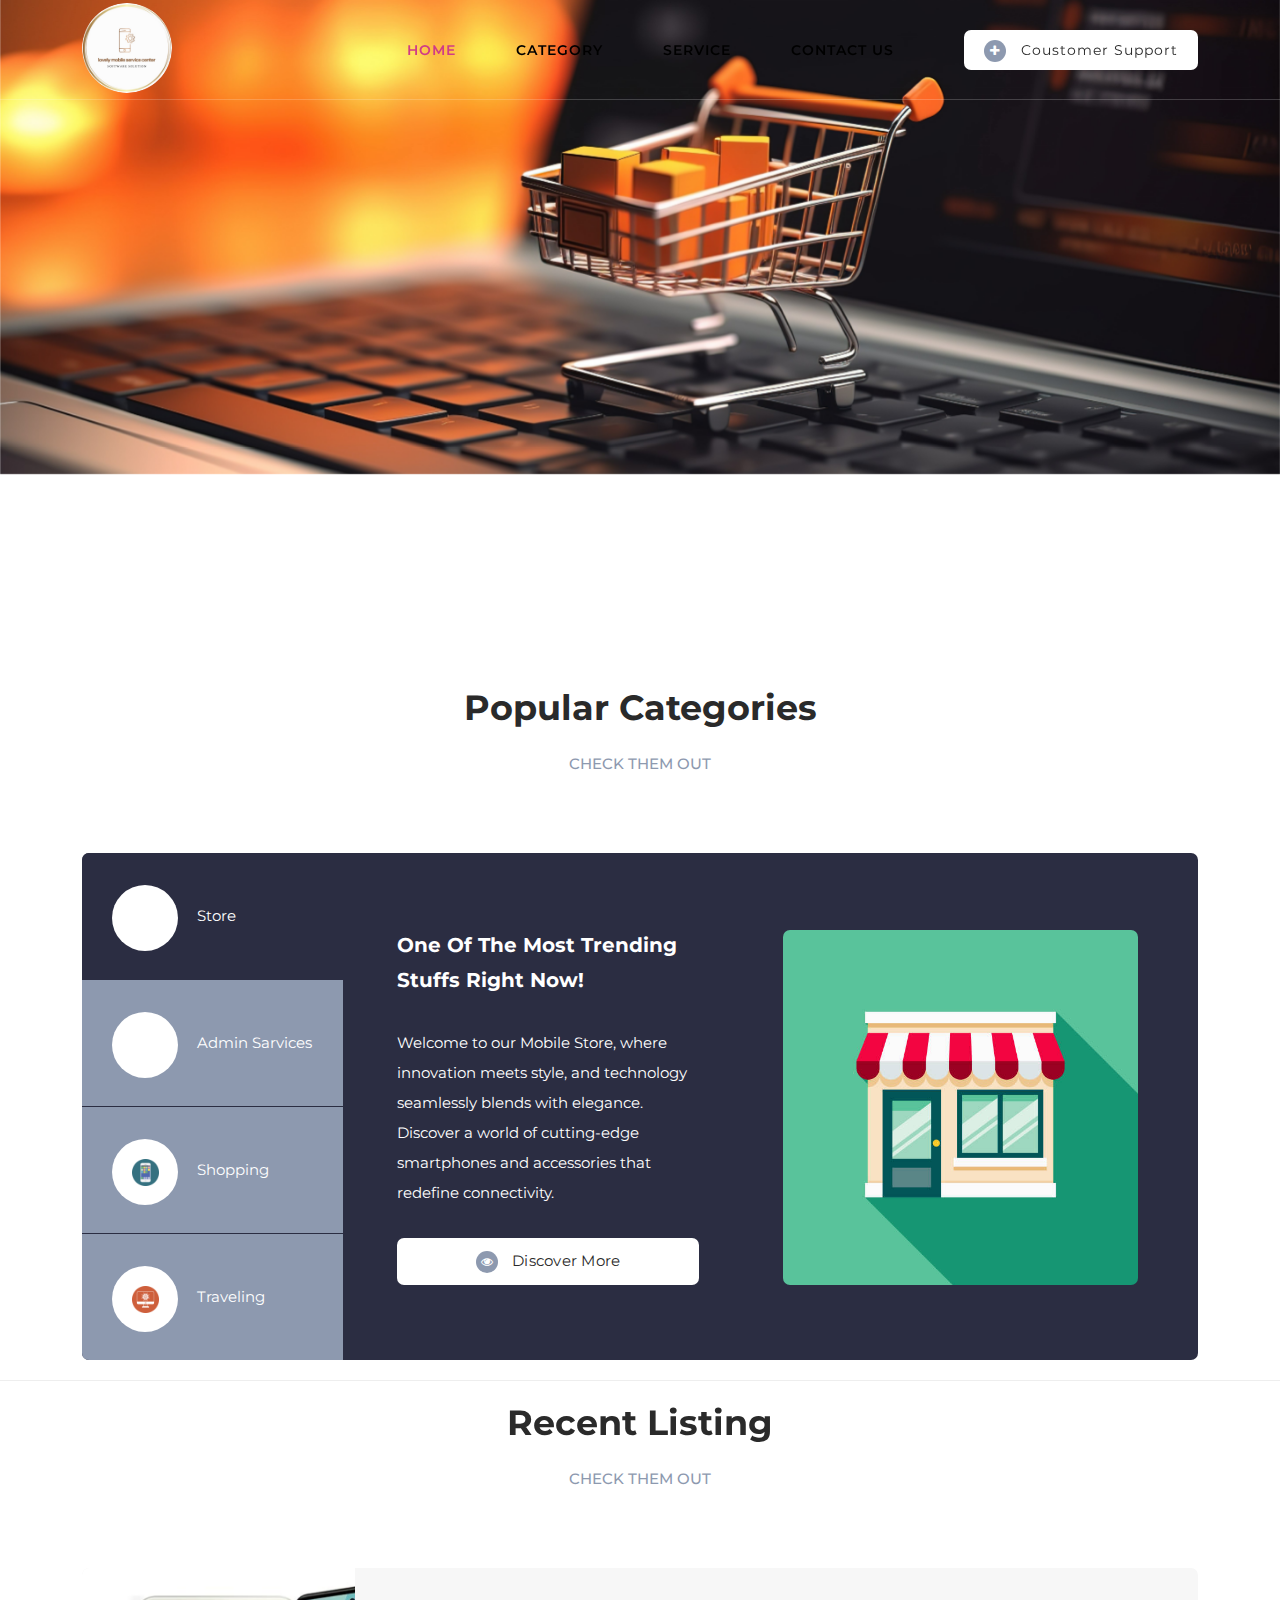
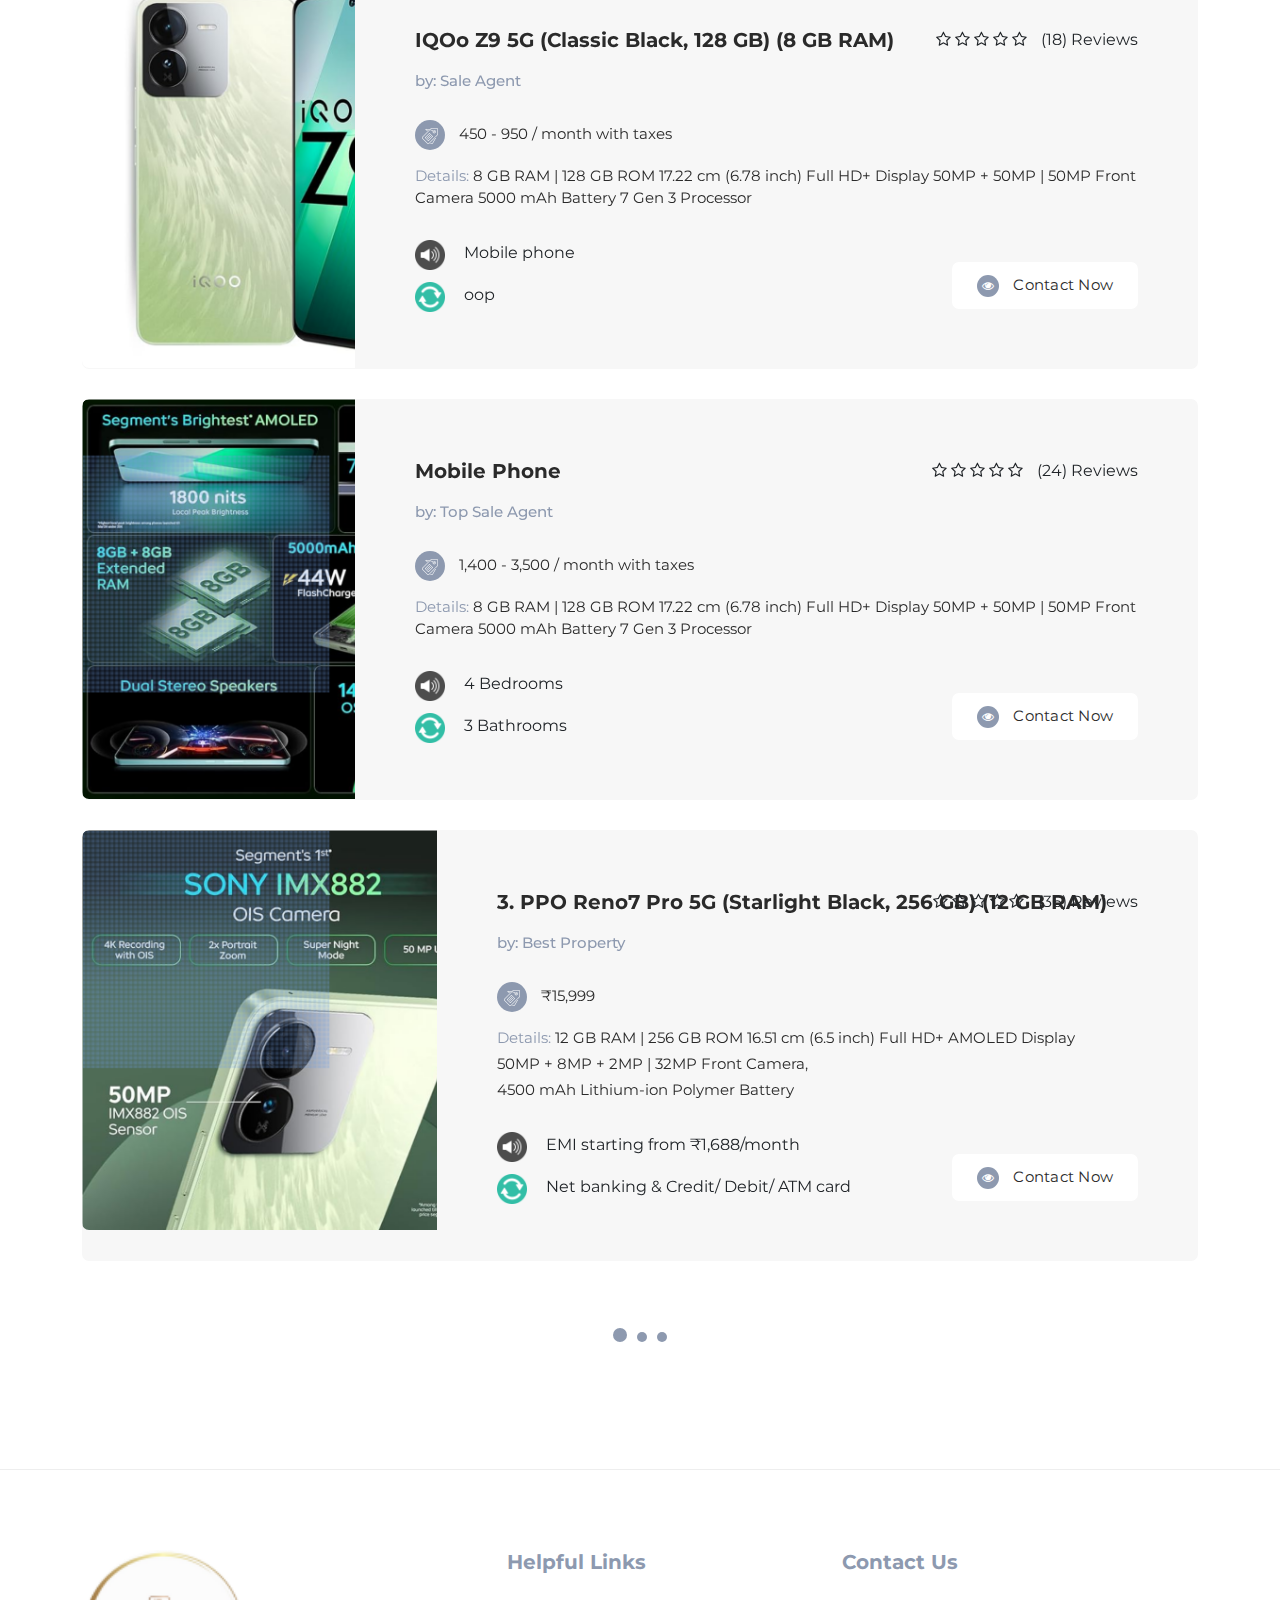
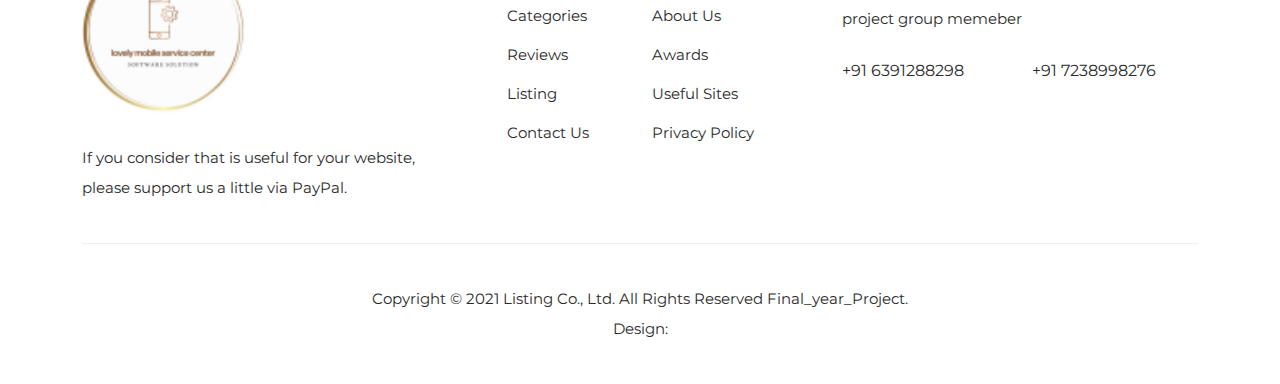
==== commit 31f4293f: "Merge pull request #11 from shivamsingh163248/main" ====
--- a/fina_year_project_ravi/home_page_ui/index.html
+++ b/fina_year_project_ravi/home_page_ui/index.html
@@ -51,11 +51,16 @@
             <!-- ***** Logo End ***** -->
             <!-- ***** Menu Start ***** -->
             <ul class="nav">
-              <li><a href="index.html" class="active">Home</a></li>
+              <!-- <li><a href="index.html" class="active">Home</a></li>
               <li><a href="category.html">Category</a></li>
               <li><a href="listing.html">Sarvice</a></li>
-              <li><a href="contact.html">Contact Us</a></li> 
-              <li><div class="main-white-button"><a href="#"><i class="fa fa-plus"></i> Coustomer Support</a></div></li> 
+              <li><a href="contact.html">Contact Us</a></li>  -->
+
+              <li><a href="index.html" class="active">Home</a></li>
+              <li><a href="http://localhost:8080/">Category</a></li>
+              <li><a href="http://localhost:8080/register">Service</a></li>
+              <li><a href="#">Contact Us</a></li> 
+              <li><div class="main-white-button"><a href="../../Final_year_Project_Priyesh/customer chat/chatbot.html"><i class="fa fa-plus"></i> Coustomer Support</a></div></li> 
             </ul>        
             <a class='menu-trigger'>
                 <span>Menu</span>
@@ -76,35 +81,35 @@
             <div class="item">
               <div class="row">
                 <div class="main-slide">
-                  <img src="./assets/images/f.png" alt="">
+                  <img src="./assets/images/f.jpg" alt="">
                 </div>
               </div>
             </div>
             <div class="item">
               <div class="row">
                 <div class="main-slide">
-                  <img src="./assets/images/ff.png" alt="">
+                  <img src="./assets/images/ff.jpg" alt="">
                 </div>
               </div>
             </div>
             <div class="item">
               <div class="row">
                 <div class="main-slide">
-                  <img src="./assets/images/fffff.png" alt="">
+                  <img src="./assets/images/fff.jpg" alt="">
                 </div>
               </div>
             </div>
             <div class="item">
               <div class="row">
                 <div class="main-slide">
-                  <img src="./assets/images/ffff.png" alt="">
+                  <img src="./assets/images/ffff.jpg" alt="">
                 </div>
               </div>
             </div>
             <div class="item">
               <div class="row">
                 <div class="main-slide">
-                  <img src="./assets/images/fff.png" alt="">
+                  <img src="./assets/images/fffff.jpg" alt="">
                 </div>
               </div>
             </div>
@@ -138,7 +143,7 @@
                     <div>
                       <div class="thumb">                 
                         <span class="icon"><img src="assets/images/search-icon-05.png" alt=""></span>
-                        Sarvices
+                        Admin Sarvices
                       </div>
                     </div>
                     
@@ -166,12 +171,12 @@
                               <div class="left-text">
                                 <h4>One Of The Most Trending Stuffs Right Now!</h4>
                                 <p>Welcome to our Mobile Store, where innovation meets style, and technology seamlessly blends with elegance. Discover a world of cutting-edge smartphones and accessories that redefine connectivity.</p>
-                                <div class="main-white-button"><a href="#"><i class="fa fa-eye"></i> Discover More</a></div>
+                                <div class="main-white-button"><a href="http://localhost:8080/"><i class="fa fa-eye"></i> Discover More</a></div>
                               </div>
                             </div>
                             <div class="col-lg-7 align-self-center">
                               <div class="right-image">
-                                <img src="assets/images/tabs-image-01.jpeg" alt="">
+                                <img src="assets/images/tabs-image-01.jpg" alt="">
                               </div>
                             </div>
                           </div>
@@ -184,9 +189,9 @@
                           <div class="row">
                             <div class="col-lg-5 align-self-center">
                               <div class="left-text">
-                                <h4>Food and Lifestyle category is here</h4>
-                                <p>You can feel free to download, edit and apply this template for your website. Please tell your friends about TemplateMo website.</p>
-                                <div class="main-white-button"><a href="#"><i class="fa fa-eye"></i> Explore More</a></div>
+                                <h4> Admin Pannel </h4>
+                                <p>Add and Update your product </p>
+                                <div class="main-white-button"><a href="http://localhost:8080/admin/Dashboard"><i class="fa fa-eye"></i>Login</a></div>
                               </div>
                             </div>
                             <div class="col-lg-7 align-self-center">
@@ -204,9 +209,9 @@
                           <div class="row">
                             <div class="col-lg-5 align-self-center">
                               <div class="left-text">
-                                <h4>Best car rentals for your trips!</h4>
-                                <p>Did you know? You can get the best free HTML templates on Too CSS blog. Visit the blog pages and explore fresh and latest website templates.</p>
-                                <div class="main-white-button"><a href="listing.html"><i class="fa fa-eye"></i> More Listing</a></div>
+                                <h4>Shop your Product</h4>
+                                <p>shopping occurs when consumers use the marketplace to find and purchase products; engage with online sellers and brands; search for the best prices and value for particular products</p>
+                                <div class="main-white-button"><a href="http://localhost:8080/"><i class="fa fa-eye"></i>Shoping</a></div>
                               </div>
                             </div>
                             <div class="col-lg-7 align-self-center">
@@ -265,10 +270,10 @@
                 <div class="col-lg-12">
                   <div class="listing-item">
                     <div class="left-image">
-                      <a href="#"><img src="assets/images/listing-01.jpg" alt=""></a>
-                    </div>
-                    <div class="right-content align-self-center">
-                      <a href="#"><h4>1. First Apartment Unit</h4></a>
+                      <a href="#"><img src="assets/images/listing-01.png" alt="" style="width: 400px";></a>
+                    </div>
+                    <div class="right-content align-self-center">
+                      <a href="#"><h4>IQOo Z9 5G (Classic Black, 128 GB)  (8 GB RAM)</h4></a>
                       <h6>by: Sale Agent</h6>
                       <ul class="rate">
                         <li><i class="fa fa-star-o"></i></li>
@@ -278,25 +283,29 @@
                         <li><i class="fa fa-star-o"></i></li>
                         <li>(18) Reviews</li>
                       </ul>
-                      <span class="price"><div class="icon"><img src="assets/images/listing-icon-01.png" alt=""></div> $450 - $950 / month with taxes</span>
-                      <span class="details">Details: <em>2760 sq ft</em></span>
-                      <ul class="info">
-                        <li><img src="assets/images/listing-icon-02.png" alt=""> 4 Bedrooms</li>
-                        <li><img src="assets/images/listing-icon-03.png" alt=""> 4 Bathrooms</li>
-                      </ul>
-                      <div class="main-white-button">
-                        <a href="contact.html"><i class="fa fa-eye"></i> Contact Now</a>
-                      </div>
-                    </div>
-                  </div>
-                </div>
-                <div class="col-lg-12">
-                  <div class="listing-item">
-                    <div class="left-image">
-                      <a href="#"><img src="assets/images/listing-02.jpg" alt=""></a>
-                    </div>
-                    <div class="right-content align-self-center">
-                      <a href="#"><h4>2. Another House of Gaming</h4></a>
+                      <span class="price"><div class="icon"><img src="assets/images/listing-icon-01.png" alt=""></div> 450 - 950 / month with taxes</span>
+                      <span class="details">Details: <em>    8 GB RAM | 128 GB ROM
+                        17.22 cm (6.78 inch) Full HD+ Display
+                        50MP + 50MP | 50MP Front Camera
+                        5000 mAh Battery
+                        7 Gen 3 Processor</em></span>
+                      <ul class="info">
+                        <li><img src="assets/images/listing-icon-02.png" alt=""> Mobile phone</li>
+                        <li><img src="assets/images/listing-icon-03.png" alt=""> oop</li>
+                      </ul>
+                      <div class="main-white-button">
+                        <a href="contact.html"><i class="fa fa-eye"></i> Contact Now</a>
+                      </div>
+                    </div>
+                  </div>
+                </div>
+                <div class="col-lg-12">
+                  <div class="listing-item">
+                    <div class="left-image">
+                      <a href="#"><img src="assets/images/listing-02.png" alt="" style="width: 400px";></a>
+                    </div>
+                    <div class="right-content align-self-center">
+                      <a href="#"><h4>Mobile Phone</h4></a>
                       <h6>by: Top Sale Agent</h6>
                       <ul class="rate">
                         <li><i class="fa fa-star-o"></i></li>
@@ -306,8 +315,12 @@
                         <li><i class="fa fa-star-o"></i></li>
                         <li>(24) Reviews</li>
                       </ul>
-                      <span class="price"><div class="icon"><img src="assets/images/listing-icon-01.png" alt=""></div> $1,400 - $3,500 / month with taxes</span>
-                      <span class="details">Details: <em>3650 sq ft</em></span>
+                      <span class="price"><div class="icon"><img src="assets/images/listing-icon-01.png" alt=""></div> 1,400 - 3,500 / month with taxes</span>
+                      <span class="details">Details: <em>    8 GB RAM | 128 GB ROM
+                        17.22 cm (6.78 inch) Full HD+ Display
+                        50MP + 50MP | 50MP Front Camera
+                        5000 mAh Battery
+                        7 Gen 3 Processor</em></span>
                       <ul class="info">
                         <li><img src="assets/images/listing-icon-02.png" alt=""> 4 Bedrooms</li>
                         <li><img src="assets/images/listing-icon-03.png" alt=""> 3 Bathrooms</li>
@@ -318,13 +331,15 @@
                     </div>
                   </div>
                 </div>
-                <div class="col-lg-12">
-                  <div class="listing-item">
-                    <div class="left-image">
-                      <a href="#"><img src="assets/images/listing-03.jpg" alt=""></a>
-                    </div>
-                    <div class="right-content align-self-center">
-                      <a href="#"><h4>3. Secret Place Hidden House</h4></a>
+
+
+                <div class="col-lg-12">
+                  <div class="listing-item">
+                    <div class="left-image">
+                      <a href="#"><img src="assets/images/listing-03.png" alt=""  style="width: 400px";> </a>
+                    </div>
+                    <div class="right-content align-self-center">
+                      <a href="#"><h4>3. PPO Reno7 Pro 5G (Starlight Black, 256 GB)  (12 GB RAM)</h4></a>
                       <h6>by: Best Property</h6>
                       <ul class="rate">
                         <li><i class="fa fa-star-o"></i></li>
@@ -334,29 +349,35 @@
                         <li><i class="fa fa-star-o"></i></li>
                         <li>(36) Reviews</li>
                       </ul>
-                      <span class="price"><div class="icon"><img src="assets/images/listing-icon-01.png" alt=""></div> $1,500 - $3,600 / month with taxes</span>
-                      <span class="details">Details: <em>5500 sq ft</em></span>
-                      <ul class="info">
-                        <li><img src="assets/images/listing-icon-02.png" alt=""> 4 Bedrooms</li>
-                        <li><img src="assets/images/listing-icon-03.png" alt=""> 3 Bathrooms</li>
-                      </ul>
-                      <div class="main-white-button">
-                        <a href="contact.html"><i class="fa fa-eye"></i> Contact Now</a>
-                      </div>
-                    </div>
-                  </div>
-                </div>
-              </div>
-            </div>
-            <div class="item">
-              <div class="row">
-                <div class="col-lg-12">
-                  <div class="listing-item">
-                    <div class="left-image">
-                      <a href="#"><img src="assets/images/listing-04.jpg" alt=""></a>
-                    </div>
-                    <div class="right-content align-self-center">
-                      <a href="#"><h4>4. Sunshine Fourth Apartment</h4></a>
+                      <span class="price"><div class="icon"><img src="assets/images/listing-icon-01.png" alt=""></div> ₹15,999 </span>
+                      <span class="details">Details: <em>    12 GB RAM | 256 GB ROM
+                        16.51 cm (6.5 inch) Full HD+ AMOLED Display
+                        <p>50MP + 8MP + 2MP | 32MP Front Camera,</p>
+                        4500 mAh Lithium-ion Polymer Battery
+                     </em></span>
+                      <ul class="info">
+                        <li><img src="assets/images/listing-icon-02.png" alt=""> EMI starting from ₹1,688/month</li>
+                        <li><img src="assets/images/listing-icon-03.png" alt=""> Net banking & Credit/ Debit/ ATM card</li>
+                      </ul>
+                      <div class="main-white-button">
+                        <a href="contact.html"><i class="fa fa-eye"></i> Contact Now</a>
+                      </div>
+                    </div>
+                  </div>
+                </div>
+              </div>
+            </div>
+
+
+            <div class="item">
+              <div class="row">
+                <div class="col-lg-12">
+                  <div class="listing-item">
+                    <div class="left-image">
+                      <a href="#"><img src="assets/images/listing-04.png" alt="" style="width: 400px";></a>
+                    </div>
+                    <div class="right-content align-self-center">
+                      <a href="#"><h4>4.SAMSUNG 24 inch Full HD LED Backlit IPS Panel Monitor (LS24R350FHEXXS) </h4></a>
                       <h6>by: Sale Agent</h6>
                       <ul class="rate">
                         <li><i class="fa fa-star-o"></i></li>
@@ -366,25 +387,30 @@
                         <li><i class="fa fa-star-o"></i></li>
                         <li>(24) Reviews</li>
                       </ul>
-                      <span class="price"><div class="icon"><img src="assets/images/listing-icon-01.png" alt=""></div> $3,600 / month with taxes</span>
-                      <span class="details">Details: <em>3660 sq ft</em></span>
-                      <ul class="info">
-                        <li><img src="assets/images/listing-icon-02.png" alt=""> 5 Bedrooms</li>
-                        <li><img src="assets/images/listing-icon-03.png" alt=""> 3 Bathrooms</li>
-                      </ul>
-                      <div class="main-white-button">
-                        <a href="contact.html"><i class="fa fa-eye"></i> Contact Now</a>
-                      </div>
-                    </div>
-                  </div>
-                </div>
-                <div class="col-lg-12">
-                  <div class="listing-item">
-                    <div class="left-image">
-                      <a href="#"><img src="assets/images/listing-05.jpg" alt=""></a>
-                    </div>
-                    <div class="right-content align-self-center">
-                      <a href="#"><h4>5. Best House Of the Town</h4></a>
+                      <span class="price"><div class="icon"><img src="assets/images/listing-icon-01.png" alt=""></div> ₹10,299</span>
+                      <span class="details">Details: <em>    Panel Type: IPS Panel
+                        Screen Resolution Type: Full HD
+                        VGA Support | HDMI
+                        Brightness: 200 nits
+                        Response Time: 5 ms | Refresh Rate: 60 Hz</em></span>
+                      <ul class="info">
+                        <li><img src="assets/images/listing-icon-02.png" alt=""> EMI starting from ₹363/month</li>
+                        <li><img src="assets/images/listing-icon-03.png" alt=""> Net banking & Credit/ Debit/ ATM card</li>
+                      </ul>
+                      <div class="main-white-button">
+                        <a href="contact.html"><i class="fa fa-eye"></i> Contact Now</a>
+                      </div>
+                    </div>
+                  </div>
+                </div>
+
+                <div class="col-lg-12">
+                  <div class="listing-item">
+                    <div class="left-image">
+                      <a href="#"><img src="assets/images/listing-05.png" alt=""  style="width: 400px";></a>
+                    </div>
+                    <div class="right-content align-self-center">
+                      <a href="#"><h4>5. HP HP All-in-One 22-dd Celeron Dual Core (8 GB DDR4/500 GB/512 GB SSD/Windows 11 Home/21.5 Inch Screen)</h4></a>
                       <h6>by: Sale Agent</h6>
                       <ul class="rate">
                         <li><i class="fa fa-star-o"></i></li>
@@ -394,25 +420,32 @@
                         <li><i class="fa fa-star-o"></i></li>
                         <li>(32) Reviews</li>
                       </ul>
-                      <span class="price"><div class="icon"><img src="assets/images/listing-icon-01.png" alt=""></div> $5,600 / month with taxes</span>
-                      <span class="details">Details: <em>1750 sq ft</em></span>
-                      <ul class="info">
-                        <li><img src="assets/images/listing-icon-02.png" alt=""> 6 Bedrooms</li>
-                        <li><img src="assets/images/listing-icon-03.png" alt=""> 3 Bathrooms</li>
-                      </ul>
-                      <div class="main-white-button">
-                        <a href="contact.html"><i class="fa fa-eye"></i> Contact Now</a>
-                      </div>
-                    </div>
-                  </div>
-                </div>
-                <div class="col-lg-12">
-                  <div class="listing-item">
-                    <div class="left-image">
-                      <a href="#"><img src="assets/images/listing-06.jpg" alt=""></a>
-                    </div>
-                    <div class="right-content align-self-center">
-                      <a href="#"><h4>6. Amazing Pool Party Villa</h4></a>
+                      <span class="price"><div class="icon"><img src="assets/images/listing-icon-01.png" alt=""></div> ₹31,990</span>
+                      <span class="details">Details: <em>    Windows 11 Home
+                        Intel Celeron Dual Core
+                        HDD Capacity 500 GB
+                        RAM 8 GB DDR4
+                        21.5 inch Display</em></span>
+                      <ul class="info">
+                        <li><img src="assets/images/listing-icon-02.png" alt=""> 1 Year onsite warranty at the time of purchase.</li>
+                        <li><img src="assets/images/listing-icon-03.png" alt="">Cash on Delivery available</li>
+                      </ul>
+                      <div class="main-white-button">
+                        <a href="contact.html"><i class="fa fa-eye"></i> Contact Now</a>
+                      </div>
+                    </div>
+                  </div>
+                </div>
+
+
+
+                <div class="col-lg-12">
+                  <div class="listing-item">
+                    <div class="left-image">
+                      <a href="#"><img src="assets/images/listing-01.png" alt=""  style="width: 400px";></a>
+                    </div>
+                    <div class="right-content align-self-center">
+                      <a href="#"><h4>4.SAMSUNG 24 inch Full HD LED Backlit IPS Panel Monitor (LS24R350FHEXXS)</h4></a>
                       <h6>by: Sale Agent</h6>
                       <ul class="rate">
                         <li><i class="fa fa-star-o"></i></li>
@@ -422,26 +455,29 @@
                         <li><i class="fa fa-star-o"></i></li>
                         <li>(40) Reviews</li>
                       </ul>
-                      <span class="price"><div class="icon"><img src="assets/images/listing-icon-01.png" alt=""></div> $3,850 / month with taxes</span>
-                      <span class="details">Details: <em>3660 sq ft</em></span>
-                      <ul class="info">
-                        <li><img src="assets/images/listing-icon-02.png" alt=""> 4 Bedrooms</li>
-                        <li><img src="assets/images/listing-icon-03.png" alt=""> 3 Bathrooms</li>
-                      </ul>
-                      <div class="main-white-button">
-                        <a href="contact.html"><i class="fa fa-eye"></i> Contact Now</a>
-                      </div>
-                    </div>
-                  </div>
-                </div>
-              </div>
-            </div>
-            <div class="item">
-              <div class="row">
-                <div class="col-lg-12">
-                  <div class="listing-item">
-                    <div class="left-image">
-                      <a href="#"><img src="assets/images/listing-05.jpg" alt=""></a>
+                      <span class="price"><div class="icon"><img src="assets/images/listing-icon-01.png" alt=""></div> ₹3,8500</span>
+                      <span class="details">Details: <em>3660 t</em></span>
+                      <ul class="info">
+                        <li><img src="assets/images/listing-icon-02.png" alt="">EMI starting from ₹363/month</li>
+                        <li><img src="assets/images/listing-icon-03.png" alt=""> Cash on Delivery available</li>
+                      </ul>
+                      <div class="main-white-button">
+                        <a href="contact.html"><i class="fa fa-eye"></i> Contact Now</a>
+                      </div>
+                    </div>
+                  </div>
+                </div>
+              </div>
+            </div>
+
+
+            
+            <div class="item">
+              <div class="row">
+                <div class="col-lg-12">
+                  <div class="listing-item">
+                    <div class="left-image">
+                      <a href="#"><img src="assets/images/listing-01.png" alt=""  style="width: 400px";></a>
                     </div>
                     <div class="right-content align-self-center">
                       <a href="#"><h4>7. Sunny Apartment</h4></a>
@@ -454,25 +490,25 @@
                         <li><i class="fa fa-star-o"></i></li>
                         <li>(24) Reviews</li>
                       </ul>
-                      <span class="price"><div class="icon"><img src="assets/images/listing-icon-01.png" alt=""></div> $5,450 / month with taxes</span>
+                      <span class="price"><div class="icon"><img src="assets/images/listing-icon-01.png" alt=""></div>  ₹3,500</span>
                       <span class="details">Details: <em>1640 sq ft</em></span>
                       <ul class="info">
-                        <li><img src="assets/images/listing-icon-02.png" alt=""> 8 Bedrooms</li>
-                        <li><img src="assets/images/listing-icon-03.png" alt=""> 5 Bathrooms</li>
-                      </ul>
-                      <div class="main-white-button">
-                        <a href="contact.html"><i class="fa fa-eye"></i> Contact Now</a>
-                      </div>
-                    </div>
-                  </div>
-                </div>
-                <div class="col-lg-12">
-                  <div class="listing-item">
-                    <div class="left-image">
-                      <a href="#"><img src="assets/images/listing-02.jpg" alt=""></a>
-                    </div>
-                    <div class="right-content align-self-center">
-                      <a href="#"><h4>8. Third House of Gaming</h4></a>
+                        <li><img src="assets/images/listing-icon-02.png" alt="">EMI starting from ₹363/month</li>
+                        <li><img src="assets/images/listing-icon-03.png" alt=""> Cash on Delivery available</li>
+                      </ul>
+                      <div class="main-white-button">
+                        <a href="contact.html"><i class="fa fa-eye"></i> Contact Now</a>
+                      </div>
+                    </div>
+                  </div>
+                </div>
+                <div class="col-lg-12">
+                  <div class="listing-item">
+                    <div class="left-image">
+                      <a href="#"><img src="assets/images/listing-05.png" alt=""  style="width: 400px";></a>
+                    </div>
+                    <div class="right-content align-self-center">
+                      <a href="#"><h4>4.SAMSUNG 24 inch Full HD LED Backlit IPS Panel Monitor (LS24R350FHEXXS)</h4></a>
                       <h6>by: Sale Agent</h6>
                       <ul class="rate">
                         <li><i class="fa fa-star-o"></i></li>
@@ -482,25 +518,25 @@
                         <li><i class="fa fa-star-o"></i></li>
                         <li>(15) Reviews</li>
                       </ul>
-                      <span class="price"><div class="icon"><img src="assets/images/listing-icon-01.png" alt=""></div> $5,520 / month with taxes</span>
+                      <span class="price"><div class="icon"><img src="assets/images/listing-icon-01.png" alt=""></div> ₹3,8500</span>
                       <span class="details">Details: <em>1660 sq ft</em></span>
                       <ul class="info">
-                        <li><img src="assets/images/listing-icon-02.png" alt=""> 5 Bedrooms</li>
-                        <li><img src="assets/images/listing-icon-03.png" alt=""> 4 Bathrooms</li>
-                      </ul>
-                      <div class="main-white-button">
-                        <a href="contact.html"><i class="fa fa-eye"></i> Contact Now</a>
-                      </div>
-                    </div>
-                  </div>
-                </div>
-                <div class="col-lg-12">
-                  <div class="listing-item">
-                    <div class="left-image">
-                      <a href="#"><img src="assets/images/listing-06.jpg" alt=""></a>
-                    </div>
-                    <div class="right-content align-self-center">
-                      <a href="#"><h4>9. Relaxing BBQ Party Villa</h4></a>
+                        <li><img src="assets/images/listing-icon-02.png" alt=""> EMI starting from ₹363/month</li>
+                        <li><img src="assets/images/listing-icon-03.png" alt=""> Cash on Delivery available</li>
+                      </ul>
+                      <div class="main-white-button">
+                        <a href="contact.html"><i class="fa fa-eye"></i> Contact Now</a>
+                      </div>
+                    </div>
+                  </div>
+                </div>
+                <div class="col-lg-12">
+                  <div class="listing-item">
+                    <div class="left-image">
+                      <a href="#"><img src="assets/images/listing-03.png" alt="" style="width: 400px";></a>
+                    </div>
+                    <div class="right-content align-self-center">
+                      <a href="#"><h4>9 IPS Panel Monitor (LS24R350FHEXXS)</h4></a>
                       <h6>by: Sale Agent</h6>
                       <ul class="rate">
                         <li><i class="fa fa-star-o"></i></li>
@@ -510,11 +546,11 @@
                         <li><i class="fa fa-star-o"></i></li>
                         <li>(20) Reviews</li>
                       </ul>
-                      <span class="price"><div class="icon"><img src="assets/images/listing-icon-01.png" alt=""></div> $4,760 / month with taxes</span>
-                      <span class="details">Details: <em>2880 sq ft</em></span>
-                      <ul class="info">
-                        <li><img src="assets/images/listing-icon-02.png" alt=""> 6 Bedrooms</li>
-                        <li><img src="assets/images/listing-icon-03.png" alt=""> 4 Bathrooms</li>
+                      <span class="price"><div class="icon"><img src="assets/images/listing-icon-01.png" alt=""></div> ₹3,8500</span>
+                      <span class="details">Details: <em>phone</em></span>
+                      <ul class="info">
+                        <li><img src="assets/images/listing-icon-02.png" alt=""> EMI starting from ₹363/month</li>
+                        <li><img src="assets/images/listing-icon-03.png" alt=""> Cash on Delivery available</li>
                       </ul>
                       <div class="main-white-button">
                         <a href="contact.html"><i class="fa fa-eye"></i> Contact Now</a>
@@ -539,7 +575,7 @@
             <div class="logo">
               <img src="assets/images/white-logo.png" alt="Plot Listing">
             </div>
-            <p>If you consider that <a rel="nofollow" href="https://templatemo.com/tm-564-plot-listing" target="_parent">Plot Listing template</a> is useful for your website, please <a rel="nofollow" href="https://www.paypal.me/templatemo" target="_blank">support us</a> a little via PayPal.</p>
+            <p>If you consider that <a rel="nofollow" href="https://templatemo.com/tm-564-plot-listing" target="_parent"></a> is useful for your website, please <a rel="nofollow" href="https://www.paypal.me/templatemo" target="_blank">support us</a> a little via PayPal.</p>
           </div>
         </div>
         <div class="col-lg-4">
@@ -568,22 +604,22 @@
         <div class="col-lg-4">
           <div class="contact-us">
             <h4>Contact Us</h4>
-            <p>27th Street of New Town, Digital Villa</p>
+            <p>project group memeber</p>
             <div class="row">
               <div class="col-lg-6">
-                <a href="#">010-020-0340</a>
+                <a href="#">+91 6391288298</a>
               </div>
               <div class="col-lg-6">
-                <a href="#">090-080-0760</a>
+                <a href="#">+91 7238998276</a>
               </div>
             </div>
           </div>
         </div>
         <div class="col-lg-12">
           <div class="sub-footer">
-            <p>Copyright © 2021 Plot Listing Co., Ltd. All Rights Reserved.
+            <p>Copyright © 2021 Listing Co., Ltd. All Rights Reserved  Final_year_Project.
             <br>
-			Design: <a rel="nofollow" href="https://templatemo.com" title="CSS Templates">TemplateMo</a></p>
+			Design: <a rel="nofollow" href="https://templatemo.com" title="CSS Templates"></a></p>
           </div>
         </div>
       </div>
--- a/fina_year_project_ravi/home_page_ui/assets/css/templatemo-plot-listing.css
+++ b/fina_year_project_ravi/home_page_ui/assets/css/templatemo-plot-listing.css
@@ -344,9 +344,9 @@
 
 .header-area .main-nav .nav li a {
   display: block;
-  font-weight: 500;
+  font-weight: 600;
   font-size: 14px;
-  color: #fff;
+  color: #000000;
   text-transform: uppercase;
   -webkit-transition: all 0.3s ease 0s;
   -moz-transition: all 0.3s ease 0s;
@@ -1216,17 +1216,17 @@
 }
 
 .page-heading .top-text h6 {
-  color: #fff;
+  color: #000000;
   font-size: 15px;
-  font-weight: 500;
+  font-weight: 600;
   text-transform: uppercase;
 }
 
 .page-heading .top-text h2 {
-  color: #fff;
+  color: #000000;
   line-height: 70px;
   font-size: 45px;
-  font-weight: 800;
+  font-weight: 500;
   text-transform: capitalize;
   margin-top: 15px;
 }
@@ -1252,8 +1252,8 @@
 
 .category-post .icon {
   display: inline-block;
-  width: 66px;
-  height: 66px;
+  width: 70px;
+  height: 70px;
   border-radius: 50%;
   text-align: center;
   line-height: 62px;
@@ -1276,7 +1276,7 @@
 }
 
 .category-post .icon img {
-  max-width: 27px;
+  max-width: 50px;
 }
 
 .category-post .naccs .menu div.first-thumb  {
@@ -1396,14 +1396,14 @@
 
 .category-post .top-content .top-icon h4 {
   position: absolute;
-  left: 30px;
+  left: 50px;
   top: 50%;
   color: #fff;
   transform: translateY(-50%);
   font-size: 15px;
   font-weight: 400;
   width: 100%;
-  display: inline;
+  display: block;
 }
 
 .category-post .top-content .top-icon .icon {
@@ -1457,8 +1457,8 @@
 
 .listing-page .icon {
   display: inline-block;
-  width: 66px;
-  height: 66px;
+  width: 70px;
+  height: 70px;
   border-radius: 50%;
   text-align: center;
   line-height: 62px;
@@ -1468,7 +1468,7 @@
 }
 
 .listing-page .icon img {
-  max-width: 27px;
+  max-width: 50px;
 }
 
 .listing-page .naccs .menu div.first-thumb {
@@ -1663,6 +1663,29 @@
   height: 14px;
 }
 
+.price p{
+  text-decoration: line-through;
+  display: inline;
+}
+
+.mydiscountfield{
+  font-weight: 600;
+  color:#00FF00;
+}
+
+.right-content .myitemproductimg{
+  width:250px !important;
+  height:250px !important;
+  display: block;
+  float: right;
+  position: absolute;
+  bottom: 30px;
+  right: 0;
+  /* Adjust the margin as needed */
+  margin-right: 30px;
+  padding-bottom: 20px;
+
+}
 
 
 /* 
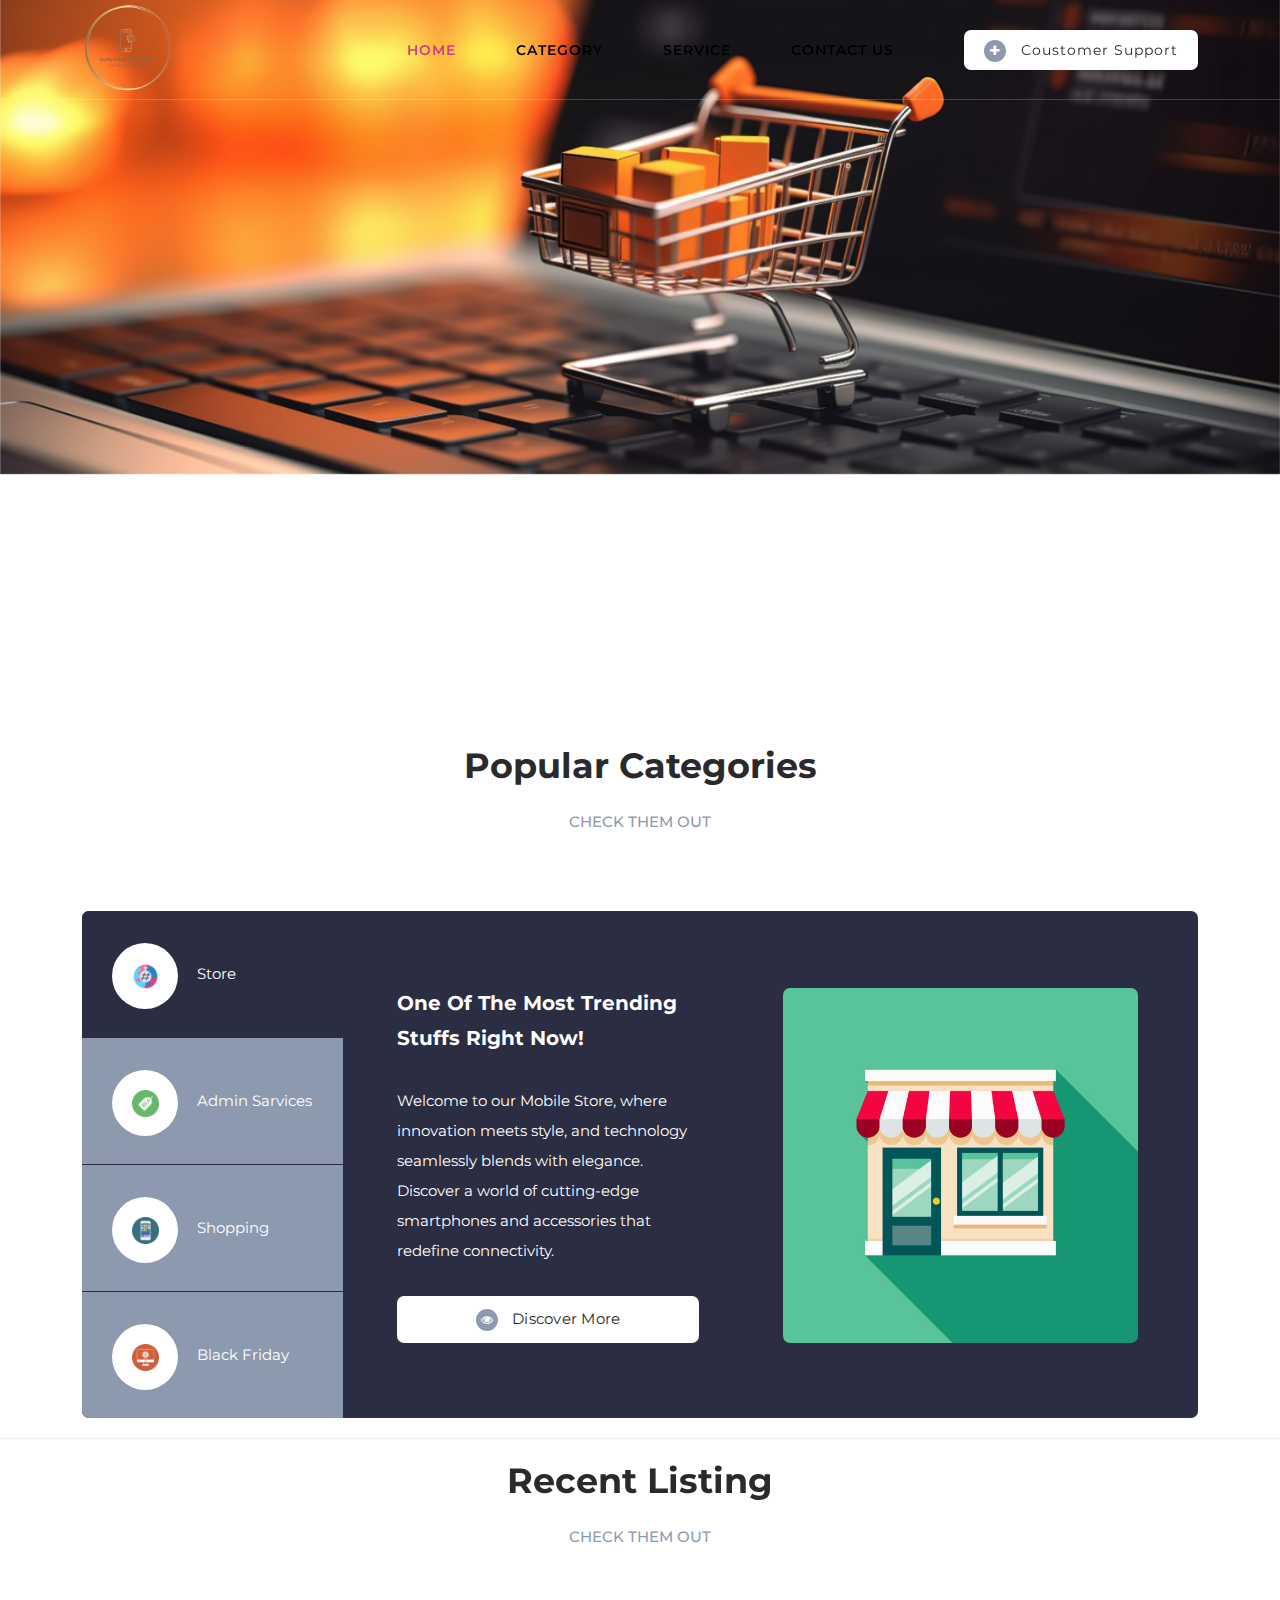
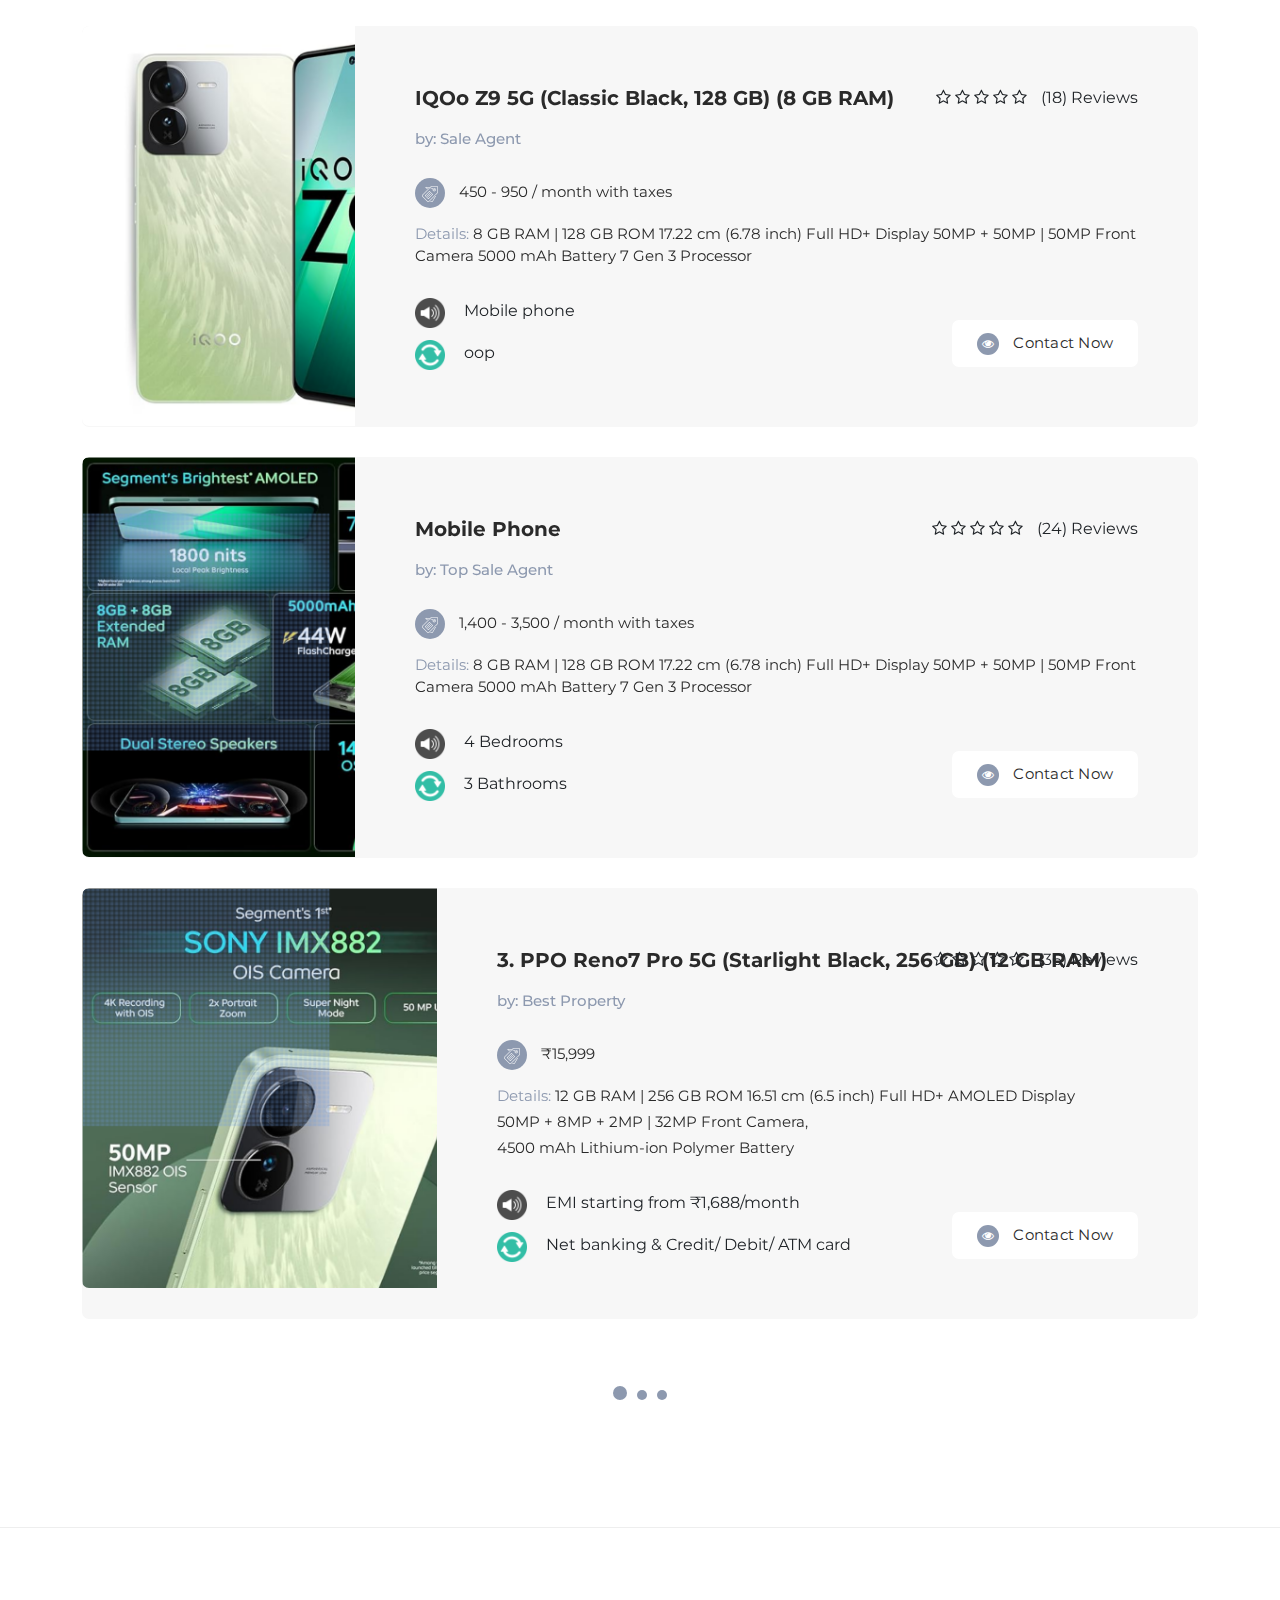
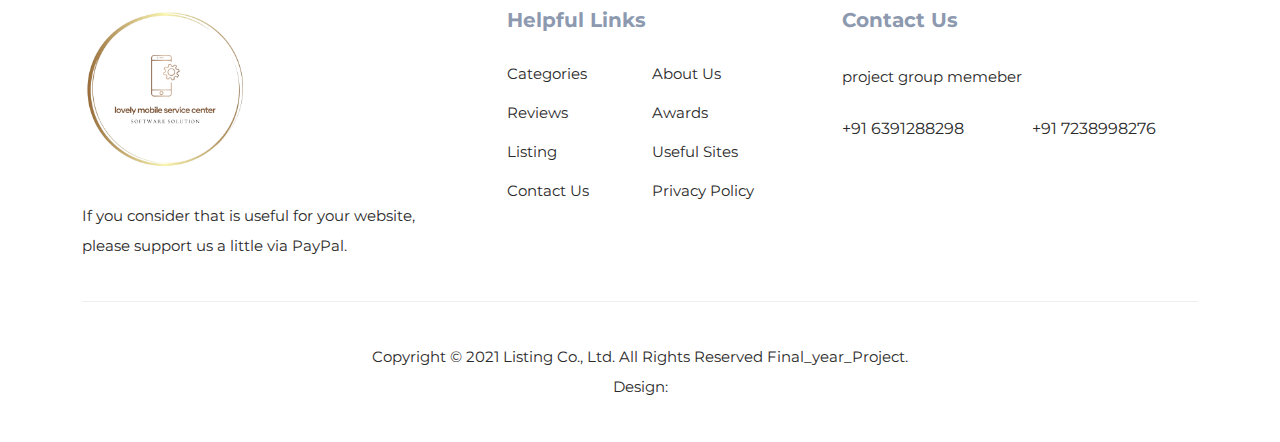
==== commit 84bf34bf: "update" ====
--- a/fina_year_project_ravi/home_page_ui/index.html
+++ b/fina_year_project_ravi/home_page_ui/index.html
@@ -136,13 +136,13 @@
                   <div class="menu">
                     <div class="first-thumb active">
                       <div class="thumb">
-                        <span class="icon"><img src="assets/images/search-icon-01.png" alt=""></span>
+                        <span class="icon"><img src="assets/images/search-icon-01.jpg" alt=""></span>
                         Store
                       </div>
                     </div>
                     <div>
                       <div class="thumb">                 
-                        <span class="icon"><img src="assets/images/search-icon-05.png" alt=""></span>
+                        <span class="icon"><img src="assets/images/search-icon-05.jpg" alt=""></span>
                         Admin Sarvices
                       </div>
                     </div>
@@ -156,7 +156,7 @@
                     <div class="last-thumb">
                       <div class="thumb">                 
                         <span class="icon"><img src="assets/images/search-icon-02.png" alt=""></span>
-                        Traveling
+                        Black Friday Sell
                       </div>
                     </div>
                   </div>
